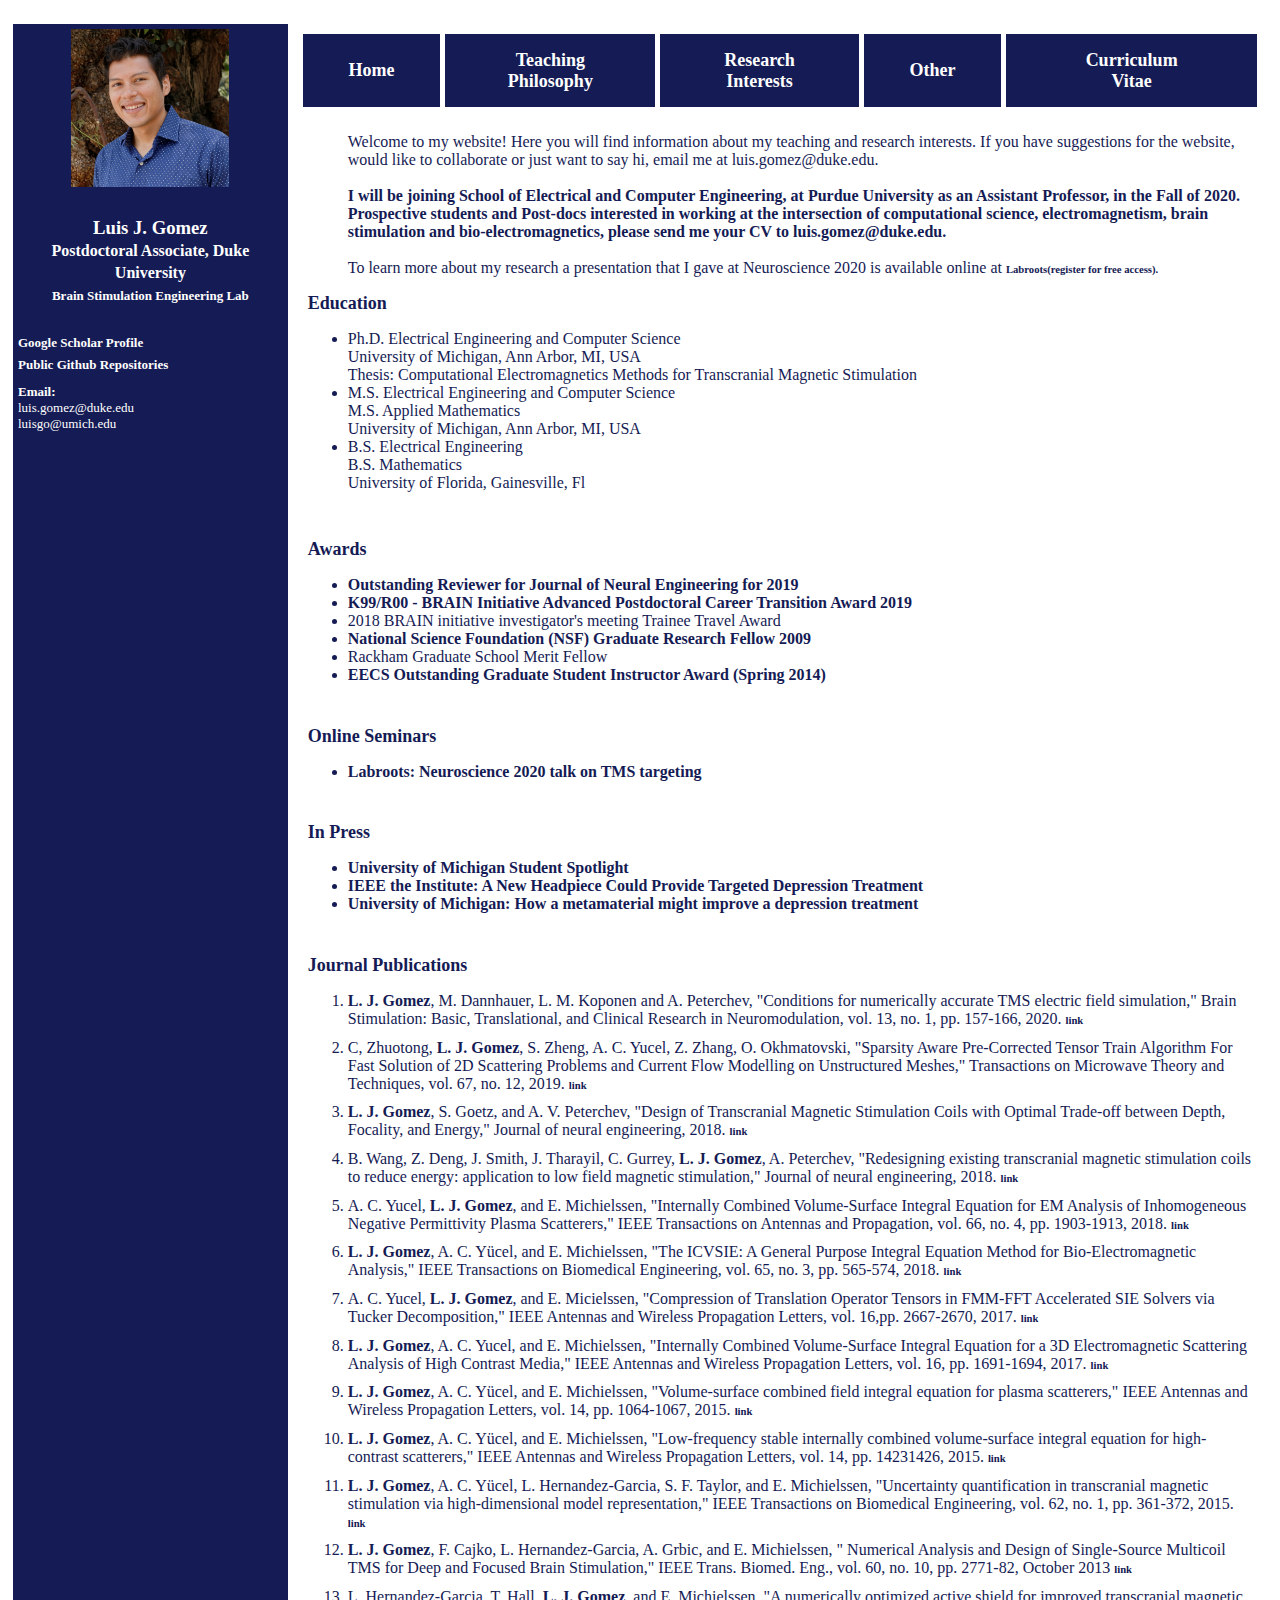
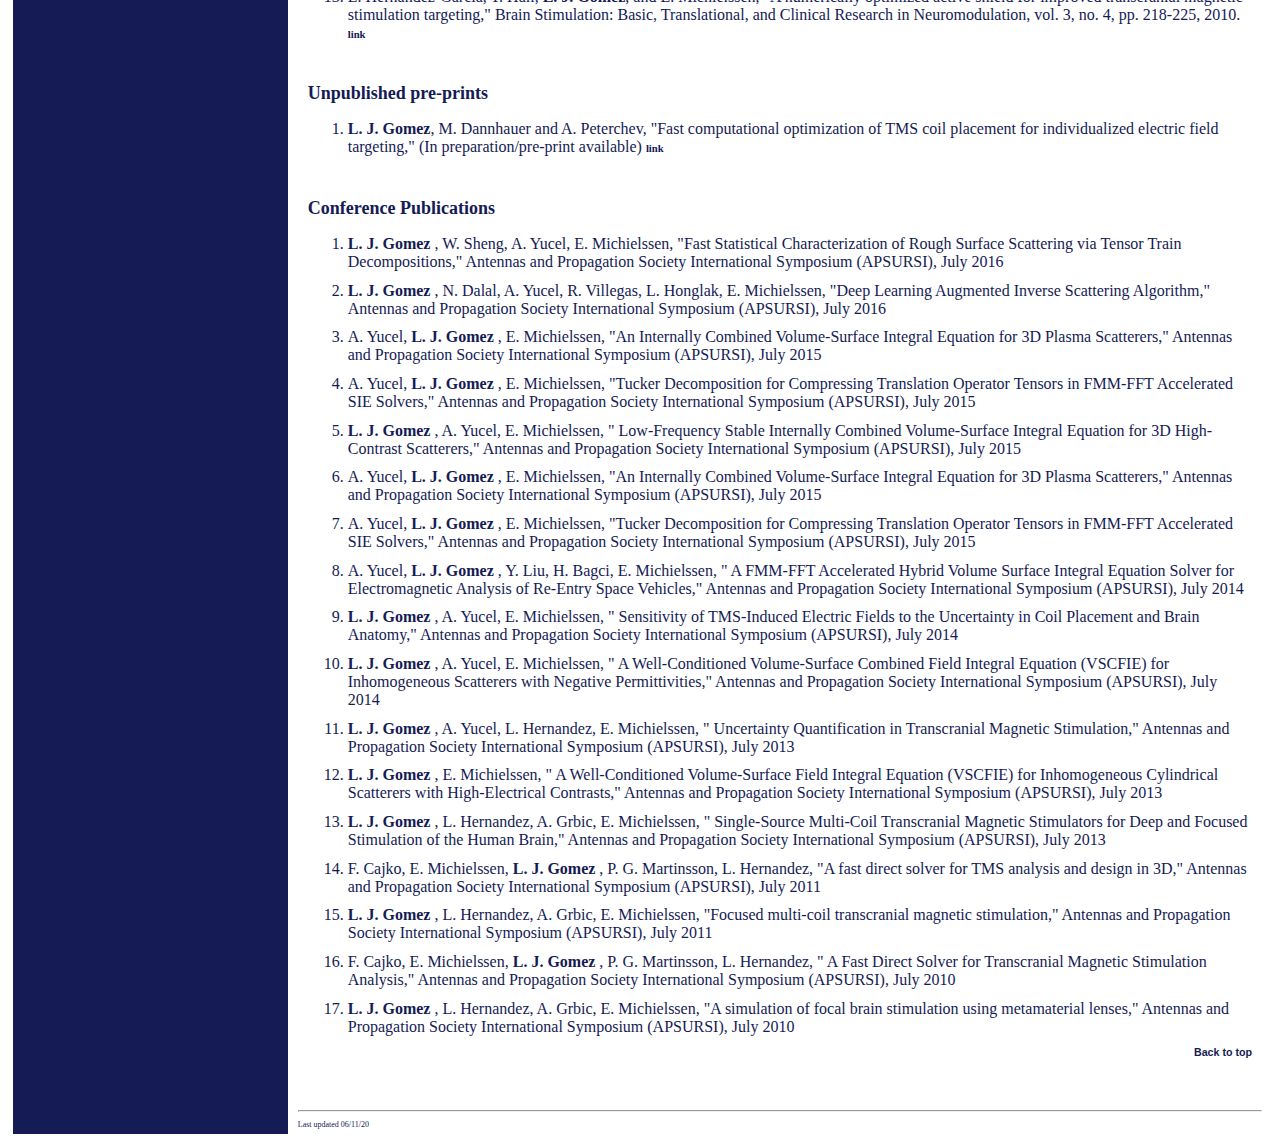
==== index.html @ 0188e5c7 "Update index.html" ====
<!DOCTYPE HTML PUBLIC "-//W3C//DTD HTML 4.0//EN">
<!-- Created by Luis Gomez based on template by Rosita Alvarez-Croft 8/09/04 -->

<html>
<head>
<title>
Luis Gomez's Home Page
</title>
<link href="factemplate.css" rel="stylesheet" type="text/css">

<style>
<!--
span.sdChar
	{font-family:"Bookman Old Style",serif;
	letter-spacing:-.25pt}
-->
</style>

</head>

<body bgcolor="#FFFFFF">
<a name="top">&nbsp;</a>

<table width="100%" cellpadding="5" cellspacing="5" border="0">
<tr>

<td width="22%" bgcolor="#151B54" align="center" valign="top">
<img src="gomez.png" alt="name of picture"
width="158" height="158">

<font size="4">
<h4 p align="center">
Luis J. Gomez
<br>
<font size="3">
Postdoctoral Associate, Duke University
<br>
<a href="https://brainstimulation.engineering/"><font size="2" color=#FFFFFF>Brain Stimulation Engineering Lab</font><font size="2" color=#FFFFFF> </font></a><font size="2">
<h4 p align="left">

<font size="1" p align="left">
<a href="https://scholar.google.com/citations?user=dyS5YQYAAAAJ&hl=en"> <font size="2" color=#FFFFFF>Google Scholar Profile</font> </a>
<br>
<a href="https://github.com/luisgo/"> <font size="2" color=#FFFFFF>Public Github Repositories</font> </a>

</font>
</p>

<font size="2">

<!---->
</font>
<p align="left">
<strong><font size="2" color=#FFFFFF>Email:</font></strong><font size="2"  color=#FFFFFF>
<br>
luis.gomez@duke.edu
<br>
luisgo@umich.edu

</font>
</p>
<p align="left">



<!-- *********  Beginning of second column.  ************* -->
<!--******* Nested table begins here.  *********************-->

<td width="78%" bgcolor="#FFFFFF" valign="top">
<table width="100%" bgcolor="#FFFFFF" cellpadding="0" cellspacing="0" border="0">


 <td>
<table cellSpacing="5" cellPadding="5" width="100%" border="0" height="71">
<tr>
<td align="center" bgcolor="#151B54">
<p align="center"><b>
<a href="index.html">
<font size="4" color="#FFFFFF" face="Times New Roman">Home</a></font></b></td>
<td align="center" bgcolor="#151B54" width="200">
<p align="center">

<a href="teach_p.html">
<font size="4" color="#FFFFFF" face="Times New Roman"><b>
Teaching <br>
Philosophy</b></font></td> </a>

<td align="center" bgcolor="#151B54">
<p align="center">
<a href="research_i.html">
<font size="4" color="#FFFFFF" face="Times New Roman"><b>
Research <br>
Interests</b></font></td></a>
<td align="center" bgcolor="#151B54">
<p align="center">
<a href="other.html">
<font size="4" color="#FFFFFF" face="Times New Roman"><b>Other</b></font></td></a>
<td align="center" bgcolor="#151B54">
<p><b>
<a href="GomezCV.pdf">
<font color="#FFFFFF" size="4" face="Times New Roman">Curriculum<br>
Vitae</font></b></td>


</tr>
</a>
</table>


    <table cellSpacing="5" cellPadding="5" width="100%" border="0">
		<tr>
			<td bgColor="#ffffff" vAlign="top" width="78%">

<ul><font face="Times New Roman" size="3">Welcome to my website! Here you will find information about my teaching and research interests. If you have suggestions for the website, would like to collaborate or just want to say hi, email me at luis.gomez@duke.edu.

	<br> <br> <b> I will be joining School of Electrical and Computer Engineering, at Purdue University as an Assistant Professor, in the Fall of 2020. Prospective students and Post-docs interested in working at the intersection of 
	computational science, electromagnetism, brain stimulation and bio-electromagnetics, please send me your CV to luis.gomez@duke.edu.</b> 
	<br><br>
	To learn more about my research a presentation that I gave at Neuroscience 2020 is available online at 
		        <a href="https://www.labroots.com/virtual-event/neuroscience-2020/speakers" font face="Times New Roman" size="3">   Labroots(register for free access). </a><br>

</ul>
								<h3><font face="Times New Roman" size="4">Education</font></h3>
					<ul>
					<font face="Times New Roman" size="3">
						<li>Ph.D. Electrical Engineering and Computer Science
						<br>University of Michigan, Ann Arbor, MI, USA<br>Thesis: Computational Electromagnetics Methods for
						Transcranial Magnetic Stimulation&nbsp; </li>
						<li>M.S. Electrical Engineering and Computer Science<br>
						M.S. Applied Mathematics<br>
						University of Michigan, Ann Arbor, MI, USA
						</li>
						<li>B.S. Electrical Engineering <br>
						B.S. Mathematics<br>
						University of Florida, Gainesville, Fl&nbsp; </li>
					</ul>
					</td>
				</tr>



	<tr>
		
			<td bgColor="#ffffff" vAlign="top" width="78%">
<h3><font face="Times New Roman" size="4">Awards</font></h3>    <ul>
    <font face="Times New Roman" size="3">
	    	<li><a href="https://publishingsupport.iopscience.iop.org/questions/journal-of-neural-engineering-2019-reviewer-awards/">    <font face="Times New Roman" size="3">Outstanding Reviewer for Journal of Neural Engineering for 2019</a><br>

		<li><a href="https://www.ninds.nih.gov/Funding/Training-Career-Development/Award/K99R00-BRAIN-Initiative-Advanced-Postdoctoral-Career">    <font face="Times New Roman" size="3">K99/R00 - BRAIN Initiative Advanced Postdoctoral Career Transition Award 2019</a><br>
			<li> 2018 BRAIN initiative investigator's meeting Trainee Travel Award </li>
			<li><a href="http://www.eecs.umich.edu/eecs/about/articles/2009/Gomez_NSF.html">    <font face="Times New Roman" size="3">National Science Foundation (NSF) Graduate Research Fellow 2009</a><br>
		<li>Rackham Graduate School Merit Fellow</li>
		<li><a href="http://www.eecs.umich.edu/eecs/about/articles/2014/GSI-awards-2014.html">    <font face="Times New Roman" size="3">EECS Outstanding Graduate Student Instructor Award (Spring 2014) </a><br>
		</li>
    </ul>
</td>
</tr>
			
	<tr>
			<td bgColor="#ffffff" vAlign="top" width="78%">
<h3><font face="Times New Roman" size="4">Online Seminars</font></h3>    <ul>
    <font face="Times New Roman" size="3">
	        <li> <a href="https://www.labroots.com/virtual-event/neuroscience-2020/speakers">    <font face="Times New Roman" size="3">Labroots: Neuroscience 2020 talk on TMS targeting </a><br>
    </ul>
</td>
</tr>
			<td bgColor="#ffffff" vAlign="top" width="78%">
<h3><font face="Times New Roman" size="4">In Press</font></h3>    <ul>
    <font face="Times New Roman" size="3">
    <li> <a href="http://www.eecs.umich.edu/eecs/about/articles/2014/Luis-Gomez-student-spotlight-electromagnetics.html">    <font face="Times New Roman" size="3">University of Michigan Student Spotlight</a><br>
		<li> <a href="http://theinstitute.ieee.org/technology-focus/technology-topic/a-new-headpiece-could-provide-targeted-depression-treatment">    <font face="Times New Roman" size="3">IEEE the Institute: A New Headpiece Could Provide Targeted Depression Treatment</a><br>
		<li> <a href="http://www.eecs.umich.edu/eecs/about/articles/2013/better-brain-probing-with-a-metamaterial.html">    <font face="Times New Roman" size="3">University of Michigan: How a metamaterial might improve a depression treatment</a><br>
    </ul>
</td>
</tr>



		<tr>
			<td bgColor="#ffffff" vAlign="top" width="78%">

<h3><font face="Times New Roman" size="4">Journal Publications</font></h3>
<ol start="1"><font face="Times New Roman" size="3">

	<li><p class="Responsibilities"><span style="font-family: Times New Roman"><font size="3">
	<b>L. J. Gomez</b>, M. Dannhauer, L. M. Koponen  and A. Peterchev, "Conditions for numerically accurate TMS electric field simulation," Brain Stimulation: Basic, Translational, and Clinical
	Research in Neuromodulation, vol. 13, no. 1, pp. 157-166, 2020.
	  <a href="https://doi.org/10.1016/j.brs.2019.09.015"> link </a></li>
</span>
	
	
<li><p class="Responsibilities"><span style="font-family: Times New Roman"><font size="3">
C, Zhuotong, <b>L. J. Gomez</b>, S. Zheng, A. C. Yucel, Z. Zhang, O. Okhmatovski, "Sparsity Aware Pre-Corrected Tensor Train Algorithm For Fast Solution of 2D Scattering Problems and Current Flow Modelling on Unstructured Meshes," Transactions on Microwave Theory and Techniques, vol. 67, no. 12, 2019.
	<a href="10.1109/TMTT.2019.2948873"> link </a></li>
	
	<li><p class="Responsibilities"><span style="font-family: Times New Roman"><font size="3">
<b>L. J. Gomez</b>, S. Goetz, and A. V. Peterchev, "Design of Transcranial Magnetic Stimulation Coils with Optimal Trade-off between Depth, Focality, and Energy," Journal of neural engineering, 2018.
<a href="https://doi.org/10.1088/1741-2552/aac967"> link </a></li>
</font></span>

<li><p class="Responsibilities"><span style="font-family: Times New Roman"><font size="3">
B. Wang, Z. Deng, J. Smith, J. Tharayil, C. Gurrey, <b>L. J. Gomez</b>, A. Peterchev, "Redesigning existing transcranial magnetic stimulation coils to reduce energy: application to low field magnetic stimulation," Journal of neural engineering, 2018.
<a href="https://doi.org/10.1088/1741-2552/aaa505"> link </a></li>
</font></span>

<li><p class="Responsibilities"><span style="font-family: Times New Roman"><font size="3">
A. C. Yucel, <b>L. J. Gomez</b>, and E. Michielssen, "Internally Combined Volume-Surface Integral Equation for EM Analysis of Inhomogeneous Negative Permittivity Plasma Scatterers," IEEE Transactions on Antennas and Propagation, vol. 66, no. 4, pp. 1903-1913, 2018.
	<a href="https://ieeexplore.ieee.org/document/8276224"> link </a></li>
 </font></span>

 	<li><p class="Responsibilities"><span style="font-family: Times New Roman"><font size="3">
	<b>L. J. Gomez</b>, A. C. Yücel, and E. Michielssen, "The ICVSIE: A General Purpose Integral Equation Method for Bio-Electromagnetic Analysis," IEEE Transactions on Biomedical Engineering, vol. 65, no. 3, pp. 565-574, 2018.
	<a href="http://ieeexplore.ieee.org/document/7929352/"> link </a></li>
 </font></span>


	<li><p class="Responsibilities"><span style="font-family: Times New Roman"><font size="3">
	A. C. Yucel, <b>L. J. Gomez</b>, and E. Micielssen, "Compression of Translation Operator Tensors in FMM-FFT Accelerated SIE Solvers via Tucker Decomposition," IEEE Antennas and Wireless Propagation Letters, vol. 16,pp. 2667-2670, 2017.
<a href="https://ieeexplore.ieee.org/document/8010769"> link </a></li>
</font></span>

	<li><p class="Responsibilities"><span style="font-family: Times New Roman"><font size="3">
	<b>L. J. Gomez</b>, A. C. Yucel, and E. Michielssen, "Internally Combined Volume-Surface Integral Equation for a 3D Electromagnetic Scattering Analysis of High Contrast Media," IEEE Antennas and Wireless Propagation Letters, vol. 16, pp. 1691-1694, 2017.
	<a href="http://ieeexplore.ieee.org/document/7847377/"> link </a></li>
	</font></span>



	<li><p class="Responsibilities"><span style="font-family: Times New Roman"><font size="3">
	<b>L. J. Gomez</b>, A. C. Yücel, and E. Michielssen, "Volume-surface combined field integral equation for plasma scatterers," IEEE Antennas and Wireless Propagation Letters, vol. 14, pp. 1064-1067, 2015.
	<a href="http://ieeexplore.ieee.org/document/7005470"> link </a></li>
	 </font></span>

<li><p class="Responsibilities"><span style="font-family: Times New Roman"><font size="3">
	<b>L. J. Gomez</b>, A. C. Yücel, and E. Michielssen, "Low-frequency stable internally combined volume-surface integral equation for high-contrast scatterers," IEEE Antennas and Wireless Propagation Letters, vol. 14, pp. 14231426, 2015.
	<a href="http://ieeexplore.ieee.org/xpls/abs_all.jsp?arnumber=7055244"> link </a></li>
 </font></span>

<li><p class="Responsibilities"><span style="font-family: Times New Roman"><font size="3">
	<b>L. J. Gomez</b>, A. C. Yücel, L. Hernandez-Garcia, S. F. Taylor, and E. Michielssen, "Uncertainty quantification in transcranial magnetic stimulation via high-dimensional model representation," IEEE Transactions on Biomedical Engineering, vol. 62, no. 1, pp. 361-372, 2015.
        <a href="http://ieeexplore.ieee.org/xpls/abs_all.jsp?arnumber=6891211"> link </a></li>
</font></span>

<li><p class="Responsibilities"><span style="font-family: Times New Roman"><font size="3">
	<b>L. J. Gomez</b>, F. Cajko, L. Hernandez-Garcia, A.  Grbic, and E. Michielssen, " Numerical Analysis and Design of Single-Source Multicoil TMS for Deep and Focused Brain Stimulation," IEEE Trans. Biomed. Eng., vol. 60, no. 10,  pp. 2771-82, October 2013 
	<a href="http://ieeexplore.ieee.org/xpls/abs_all.jsp?arnumber=6518135&tag=1"> link </a></li>
</font></span>

<li><p class="Responsibilities"><span style="font-family: Times New Roman"><font size="3">
	L. Hernandez-Garcia, T. Hall, <b>L. J. Gomez</b>, and E. Michielssen, "A numerically optimized active shield for
	improved transcranial magnetic stimulation targeting," Brain Stimulation: Basic, Translational, and Clinical
	Research in Neuromodulation, vol. 3, no. 4, pp. 218-225, 2010.
	  <a href="http://www.sciencedirect.com/science/article/pii/S1935861X10000574"> link </a></li>
</font></span>

</ol>
</td>
</tr>

<tr>
			<td bgColor="#ffffff" vAlign="top" width="78%">

<h3><font face="Times New Roman" size="4">Unpublished pre-prints </font></h3>
				

<ol start="1"><font face="Times New Roman" size="3">


<li><p class="Responsibilities"><span style="font-family: Times New Roman"><font size="3">
	<b>L. J. Gomez</b>, M. Dannhauer  and A. Peterchev, "Fast computational optimization of TMS coil placement for individualized electric field targeting," (In preparation/pre-print available)
	<a href="https://doi.org/10.1101/2020.05.27.120022"> link </a></li>
				</span>





</ol>
</td>
</tr>


		<tr>
			<td bgColor="#ffffff" vAlign="top" width="78%">
<h3><font face="Times New Roman" size="4">Conference Publications</font></h3>
<ol><font face="Times New Roman" size="3">



<li><p class="Responsibilities"><span style="font-family: Times New Roman">
<font size="3">
	<span style="font-family: Times New Roman">

<b> L. J. Gomez </b>, W. Sheng, A. Yucel, E. Michielssen, "Fast Statistical Characterization of Rough Surface Scattering via Tensor Train Decompositions," Antennas and Propagation Society International Symposium (APSURSI), July 2016
</font></span></li>

	<li><p class="Responsibilities"><span style="font-family: Times New Roman">
<font size="3">
	<span style="font-family: Times New Roman">
<b> L. J. Gomez </b>, N. Dalal, A. Yucel, R. Villegas, L. Honglak, E. Michielssen, "Deep Learning Augmented Inverse Scattering Algorithm," Antennas and Propagation Society International Symposium (APSURSI), July 2016

</font></span></li>

	<li><p class="Responsibilities"><span style="font-family: Times New Roman">
<font size="3">
	<span style="font-family: Times New Roman">



A. Yucel, <b> L. J. Gomez </b>, E. Michielssen, "An Internally Combined Volume-Surface Integral Equation for 3D
Plasma Scatterers," Antennas and Propagation Society International Symposium (APSURSI), July 2015


	</font></span></li>

	<li><p class="Responsibilities"><span style="font-family: Times New Roman">
<font size="3">
	<span style="font-family: Times New Roman">
A. Yucel, <b> L. J. Gomez </b>, E. Michielssen, "Tucker Decomposition for Compressing Translation Operator Tensors in FMM-FFT Accelerated SIE Solvers," Antennas and Propagation Society International Symposium (APSURSI), July 2015

	</font></span></li>

	<li><p class="Responsibilities"><span style="font-family: Times New Roman">
<font size="3">
	<span style="font-family: Times New Roman">
<b> L. J. Gomez </b>, A. Yucel, E. Michielssen, " Low-Frequency Stable Internally Combined Volume-Surface Integral Equation for 3D High-Contrast Scatterers," Antennas and Propagation Society International Symposium (APSURSI), July 2015

	</font></span></li>

	<li><p class="Responsibilities"><span style="font-family: Times New Roman">
<font size="3">
	<span style="font-family: Times New Roman">
A. Yucel, <b> L. J. Gomez </b>, E. Michielssen, "An Internally Combined Volume-Surface Integral Equation for 3D Plasma Scatterers," Antennas and Propagation Society International Symposium (APSURSI), July 2015

	</font></span></li>

	<li><p class="Responsibilities"><span style="font-family: Times New Roman">
<font size="3">
	<span style="font-family: Times New Roman">
A. Yucel, <b> L. J. Gomez </b>, E. Michielssen, "Tucker Decomposition for Compressing Translation Operator Tensors in FMM-FFT Accelerated SIE Solvers," Antennas and Propagation Society International Symposium (APSURSI), July 2015

	</font></span></li>

	<li><p class="Responsibilities"><span style="font-family: Times New Roman">
<font size="3">
	<span style="font-family: Times New Roman">
A. Yucel, <b> L. J. Gomez </b>, Y. Liu, H. Bagci, E. Michielssen, " A FMM-FFT Accelerated Hybrid Volume Surface Integral Equation Solver for Electromagnetic Analysis of Re-Entry Space Vehicles," Antennas and Propagation Society International Symposium (APSURSI), July 2014

	</font></span></li>

	<li><p class="Responsibilities"><span style="font-family: Times New Roman">
<font size="3">
	<span style="font-family: Times New Roman">
<b> L. J. Gomez </b>, A. Yucel, E. Michielssen, " Sensitivity of TMS-Induced Electric Fields to the Uncertainty in Coil Placement and Brain Anatomy," Antennas and Propagation Society International Symposium (APSURSI), July 2014

	</font></span></li>

	<li><p class="Responsibilities"><span style="font-family: Times New Roman">
<font size="3">
	<span style="font-family: Times New Roman">
<b> L. J. Gomez </b>, A. Yucel, E. Michielssen, " A Well-Conditioned Volume-Surface Combined Field Integral Equation (VSCFIE) for Inhomogeneous Scatterers with Negative Permittivities," Antennas and Propagation Society International Symposium (APSURSI), July 2014

	</font></span></li>

	<li><p class="Responsibilities"><span style="font-family: Times New Roman">
<font size="3">
	<span style="font-family: Times New Roman">
<b> L. J. Gomez </b>, A. Yucel, L. Hernandez, E. Michielssen, " Uncertainty Quantification in Transcranial Magnetic Stimulation," Antennas and Propagation Society International Symposium (APSURSI), July 2013


	</font></span></li>

	<li><p class="Responsibilities"><span style="font-family: Times New Roman">
<font size="3">
	<span style="font-family: Times New Roman">
<b> L. J. Gomez </b>, E. Michielssen, " A Well-Conditioned Volume-Surface Field Integral Equation (VSCFIE) for Inhomogeneous Cylindrical Scatterers with High-Electrical Contrasts," Antennas and Propagation Society International Symposium (APSURSI), July 2013

	</font></span></li>

	<li><p class="Responsibilities"><span style="font-family: Times New Roman">
<font size="3">
	<span style="font-family: Times New Roman">
<b> L. J. Gomez </b>, L. Hernandez, A. Grbic, E. Michielssen, " Single-Source Multi-Coil Transcranial Magnetic Stimulators for Deep and Focused Stimulation of the Human Brain," Antennas and Propagation Society International Symposium (APSURSI), July 2013

	</font></span></li>

	<li><p class="Responsibilities"><span style="font-family: Times New Roman">
<font size="3">
	<span style="font-family: Times New Roman">
F. Cajko, E. Michielssen, <b> L. J. Gomez </b>, P. G. Martinsson, L. Hernandez, "A fast direct solver for TMS analysis and design in 3D," Antennas and Propagation Society International Symposium (APSURSI), July 2011

	</font></span></li>

	<li><p class="Responsibilities"><span style="font-family: Times New Roman">
<font size="3">
	<span style="font-family: Times New Roman">
<b> L. J. Gomez </b>, L. Hernandez, A. Grbic, E. Michielssen, "Focused multi-coil transcranial magnetic stimulation," Antennas and Propagation Society International Symposium (APSURSI), July 2011

	</font></span></li>

	<li><p class="Responsibilities"><span style="font-family: Times New Roman">
<font size="3">
	<span style="font-family: Times New Roman">
F. Cajko, E. Michielssen, <b> L. J. Gomez </b>, P. G. Martinsson, L. Hernandez, " A Fast Direct Solver for Transcranial Magnetic Stimulation Analysis," Antennas and Propagation Society International Symposium (APSURSI), July 2010

	</font></span></li>

	<li><p class="Responsibilities"><span style="font-family: Times New Roman">
<font size="3">
	<span style="font-family: Times New Roman">
<b> L. J. Gomez </b>, L. Hernandez, A. Grbic, E. Michielssen, "A simulation of focal brain stimulation using metamaterial lenses," Antennas and Propagation Society International Symposium (APSURSI), July 2010


</ol>
<p align="right"><font face="Arial"><a href="#top">Back to top</a> </font></p>
</td>
</tr>
<tr>
<td>
&nbsp;</td>
</tr>
</table>
<!-- *********** End of nested table. ************ -->
</td>
</tr>
</table>
<!-- ******* End of outer table containing whole page. ******-->
<hr>
<!--*********** Change the date to last updated here.  *********-->

<font class="updated">
Last updated 06/11/20
</font>
<!-- Start of StatCounter Code for Default Guide -->
<script type="text/javascript">
var sc_project=10250035;
var sc_invisible=0;
var sc_security="e4d2922d";
var scJsHost = (("https:" == document.location.protocol) ?
"https://secure." : "http://www.");
document.write("<sc"+"ript type='text/javascript' src='" +
scJsHost+
"statcounter.com/counter/counter.js'></"+"script>");
</script>
<noscript><div class="statcounter"><a title="web analytics"
href="http://statcounter.com/" target="_blank"><img
class="statcounter"
src="http://c.statcounter.com/10250035/0/e4d2922d/0/"
alt="web analytics"></a></div></noscript>
<!-- End of StatCounter Code for Default Guide -->
</body>
</html>
---- factemplate.css ----
#absolute { position: absolute; left: 0px; top: 0px; z-index: 1; }

body {
 font-family: Times New Roman;
      font-size: 8pt;
      font-style: normal;
      font-weight: normal;
      line-height: normal;
      color: #151B54 }

h1 {
      font-family: Times New Roman;
      font-size: 16pt;
      font-style: normal;
      font-weight: bold;
      line-height: normal;
      color: #151B54 }


h1.name {
      font-family: Times New Roman;
      font-size: 16pt;
      font-style: normal;
      font-weight: bold;
      line-height: normal;
      color: #FFFFFF }

h2 {
      font-family: Times New Roman;
      font-size: 14pt;
      font-style: normal;
      font-weight: bold;
      line-height: normal;
      color: #151B54 }

h3  {
      font-family: Times New Roman;
      font-size: 12pt;
      font-style: normal;
      font-weight: bold;
      line-height: normal;
      color: #151B54 }

h4 {
      font-family: Times New Roman;
      font-size: 14pt;
      font-style: normal;
      font-weight: bold;
      line-height: normal;
      color: #FFFFFF }

h5 {
      font-family: Times New Roman;
      font-size: 10pt;
      font-style: normal;
      font-weight: bold;
      line-height: normal;
      color: #151B54 }

h5.prof_title {
      font-family: Times New Roman;
      font-size: 10pt;
      font-style: normal;
      font-weight: bold;
      line-height: 0.5;
      color: #151B54 }


h6 {
      font-family: Times New Roman;
      font-size: 8pt;
      font-style: normal;
      font-weight: bold;
      line-height: normal;
      color: #151B54 }

p {
      font-family: Times New Roman;
      font-size: 8pt;
      font-style: normal;
      font-weight: normal;
      line-height: normal;
      color: #151B54 }

font.prof_title {
      font-family: Times New Roman;
      font-size: 14pt;
      font-weight: bold;
      color: #151B54 }

font.prof_title2 {
      font-family: Times New Roman;
      font-size: 12pt;
      font-weight: bold;
      color: #151B54 }

font.prof_title3 {
      font-family: Times New Roman;
      font-size: 10pt;
      font-weight: bold;
      color: #151B54 }

font.updated {
      font-family: Times New Roman;
      font-size: 6pt;
      font-weight: normal;
      color: #151B54 }

font.updated2 {
      font-family: Times New Roman;
      font-size: 6pt;
      font-weight: normal;
      color: #151B54 }

font.list {
      font-family: Times New Roman;
      font-size: 8pt;
      font-style: normal;
      font-weight: normal;
      line-height: normal;
      color: #151B54 }

li.spaced {
      line-height: 1.5em;
      list-style-type: decimal }

a:link {color:#151B54; text-decoration:none; font-weight: bold; font-size: 8pt }
a:visited {color:#151B54; text-decoration:none; font-weight: bold; font-size: 8pt }
a:hover {color:#000099; text-decoration:none; background: #CCCCCC}

as:link {color:#FFFFFF; text-decoration:none; font-weight: bold; font-size: 8pt }
as:visited {color:#FFFFFF; text-decoration:none; font-weight: bold; font-size: 8pt }
as:hover {color:#FFFFFF; text-decoration:none; background: #CCCCCC}
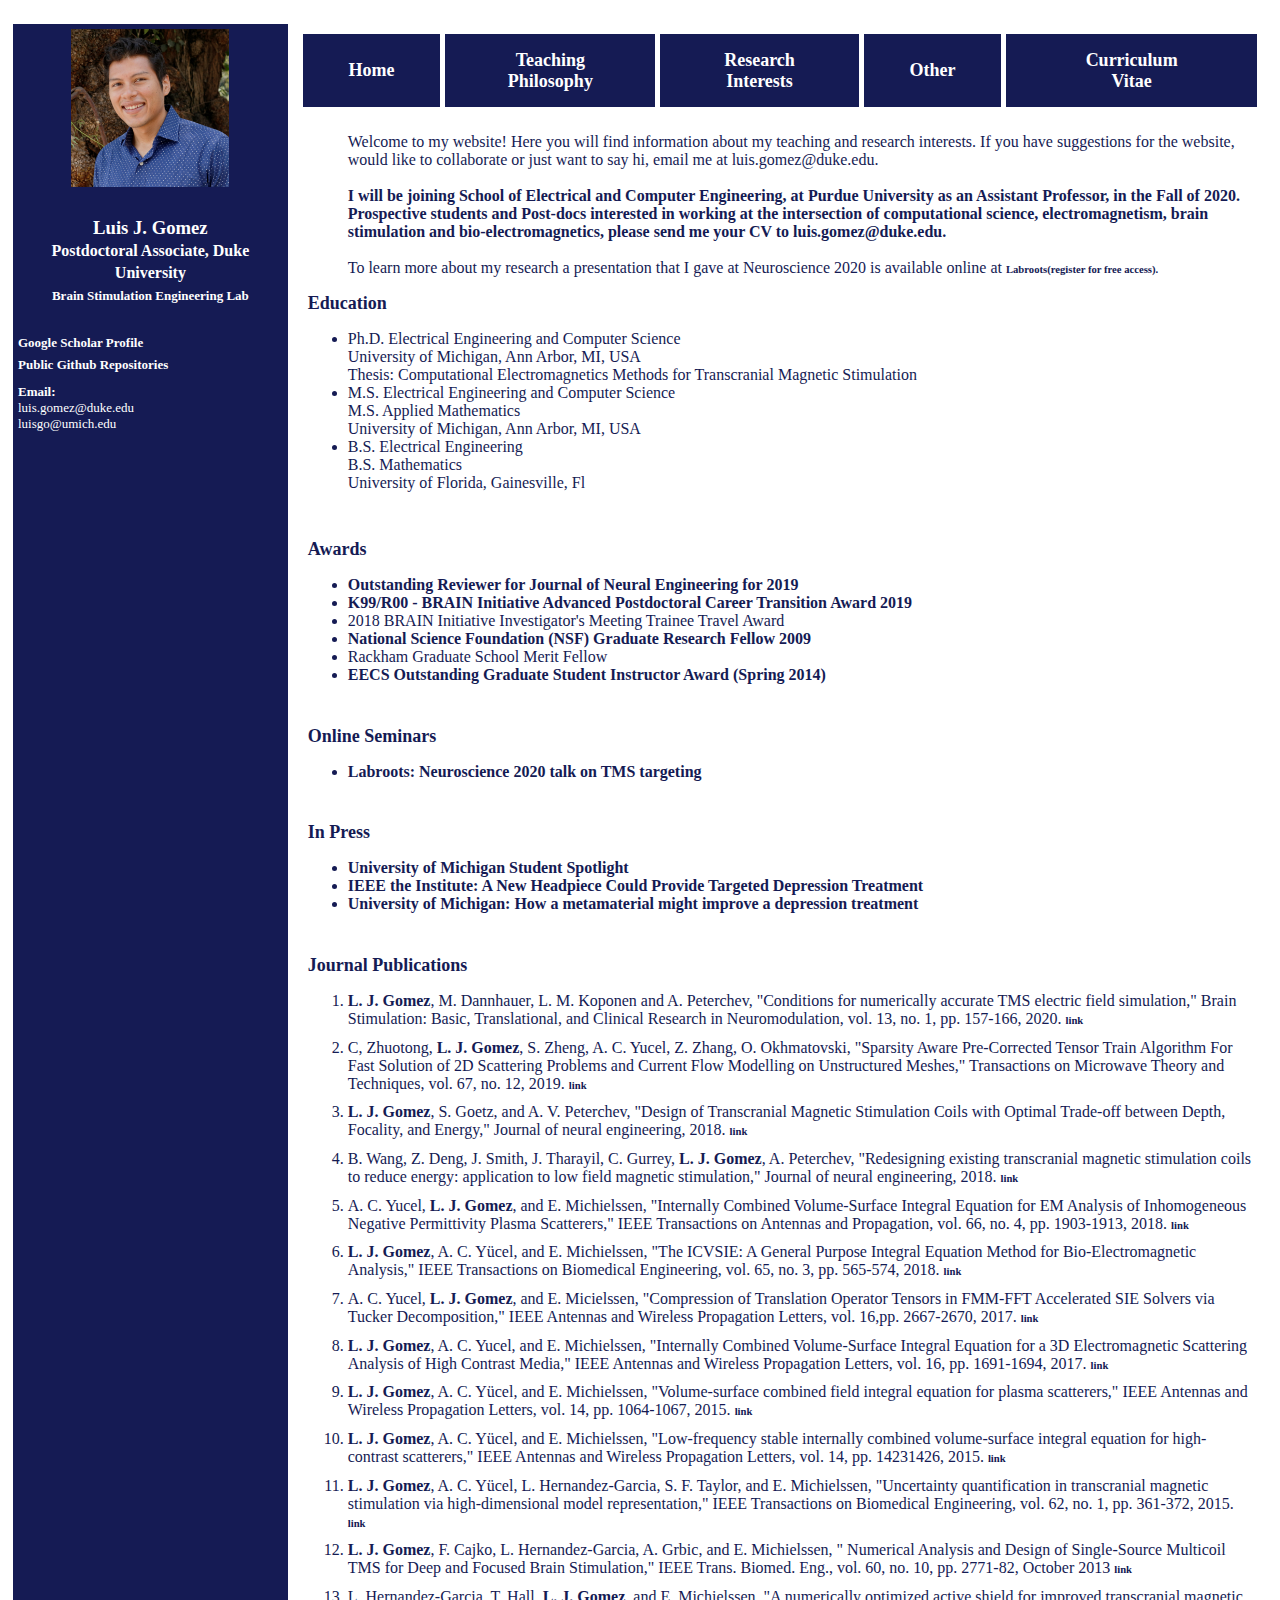
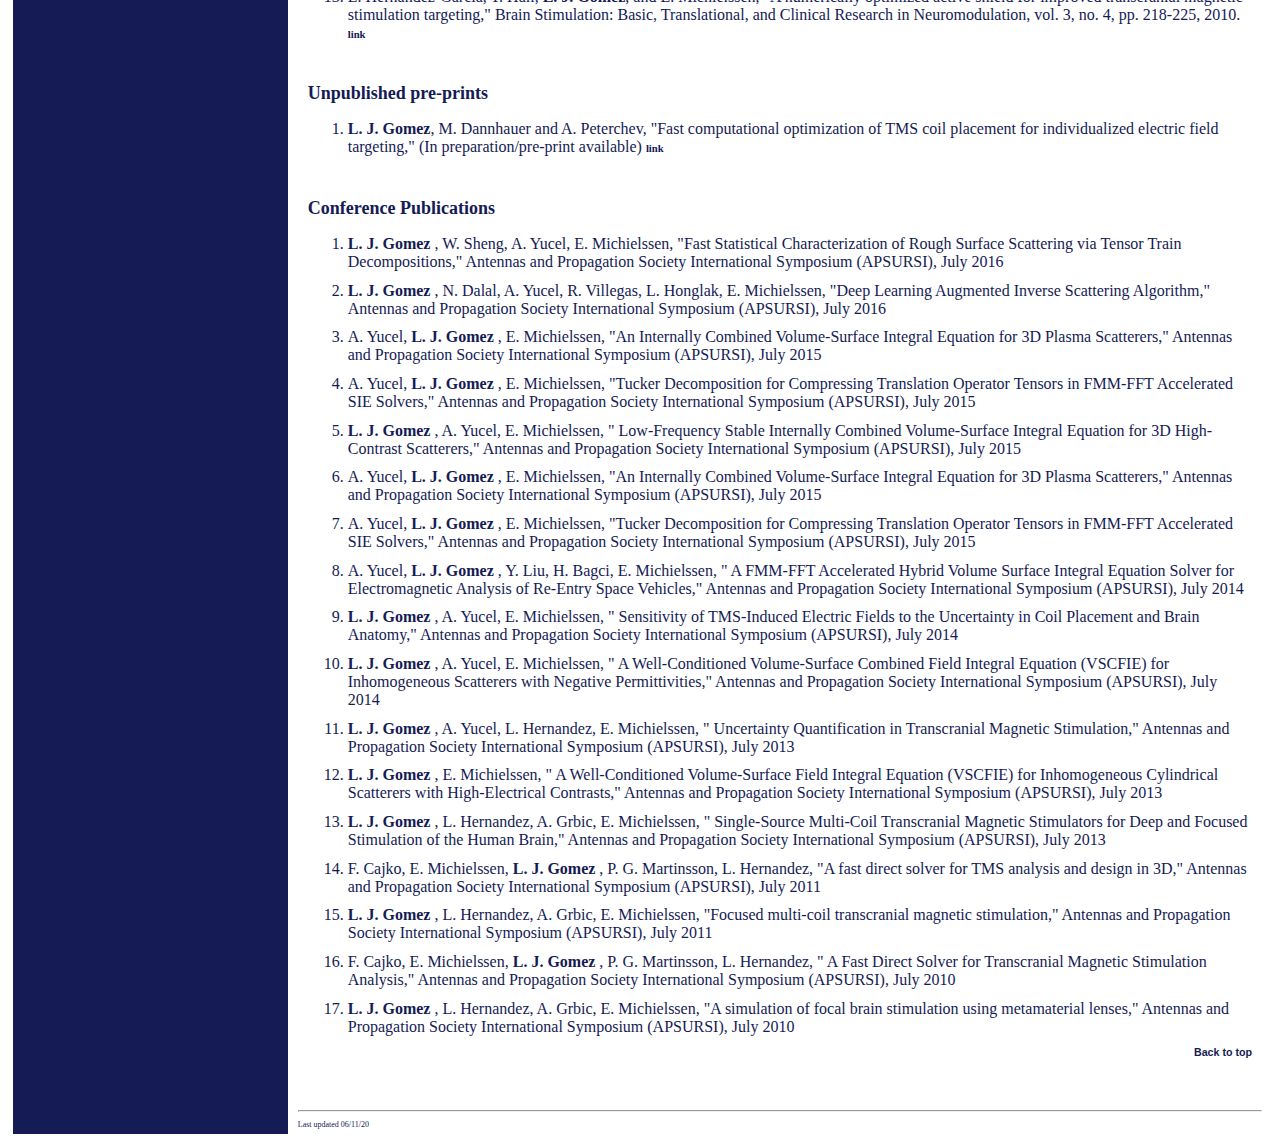
==== commit f35a4f89: "Update index.html" ====
--- a/index.html
+++ b/index.html
@@ -147,7 +147,7 @@
 	    	<li><a href="https://publishingsupport.iopscience.iop.org/questions/journal-of-neural-engineering-2019-reviewer-awards/">    <font face="Times New Roman" size="3">Outstanding Reviewer for Journal of Neural Engineering for 2019</a><br>
 
 		<li><a href="https://www.ninds.nih.gov/Funding/Training-Career-Development/Award/K99R00-BRAIN-Initiative-Advanced-Postdoctoral-Career">    <font face="Times New Roman" size="3">K99/R00 - BRAIN Initiative Advanced Postdoctoral Career Transition Award 2019</a><br>
-			<li> 2018 BRAIN initiative investigator's meeting Trainee Travel Award </li>
+			<li> 2018 BRAIN Initiative Investigator's Meeting Trainee Travel Award </li>
 			<li><a href="http://www.eecs.umich.edu/eecs/about/articles/2009/Gomez_NSF.html">    <font face="Times New Roman" size="3">National Science Foundation (NSF) Graduate Research Fellow 2009</a><br>
 		<li>Rackham Graduate School Merit Fellow</li>
 		<li><a href="http://www.eecs.umich.edu/eecs/about/articles/2014/GSI-awards-2014.html">    <font face="Times New Roman" size="3">EECS Outstanding Graduate Student Instructor Award (Spring 2014) </a><br>
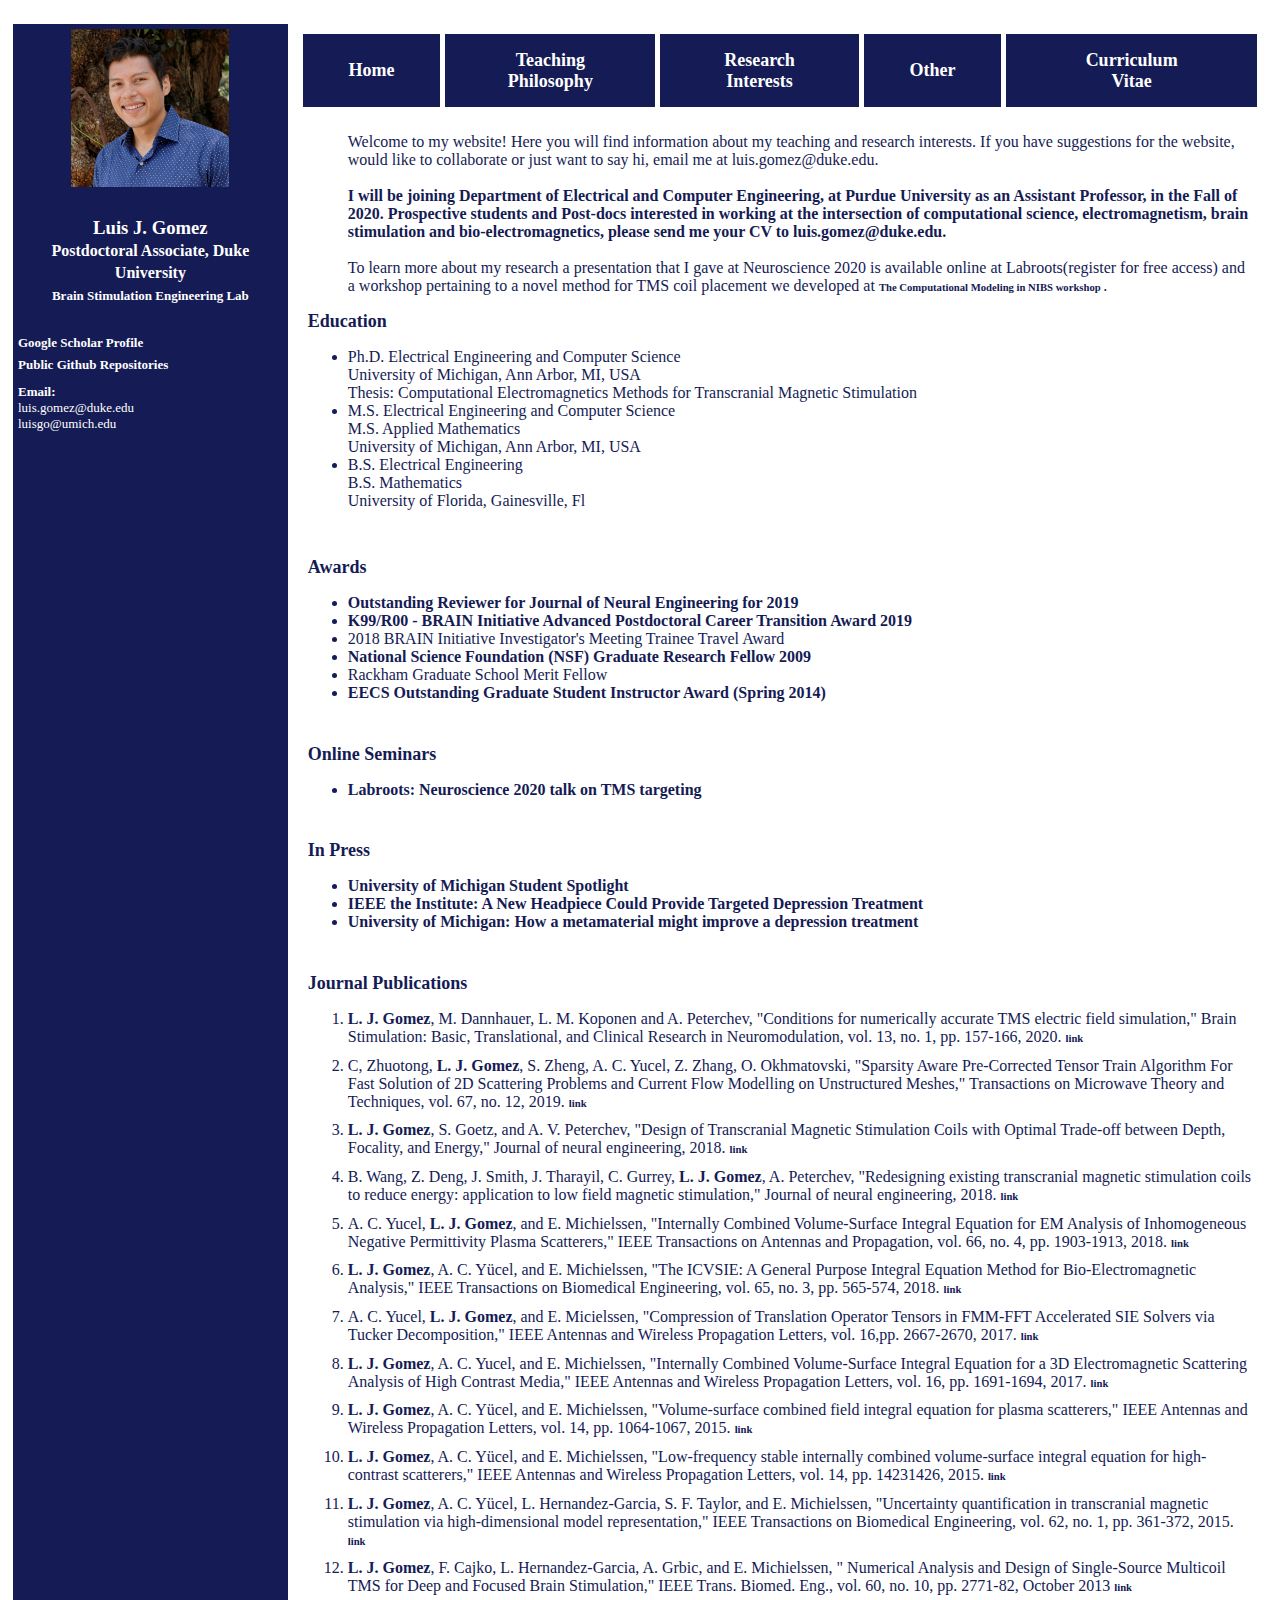
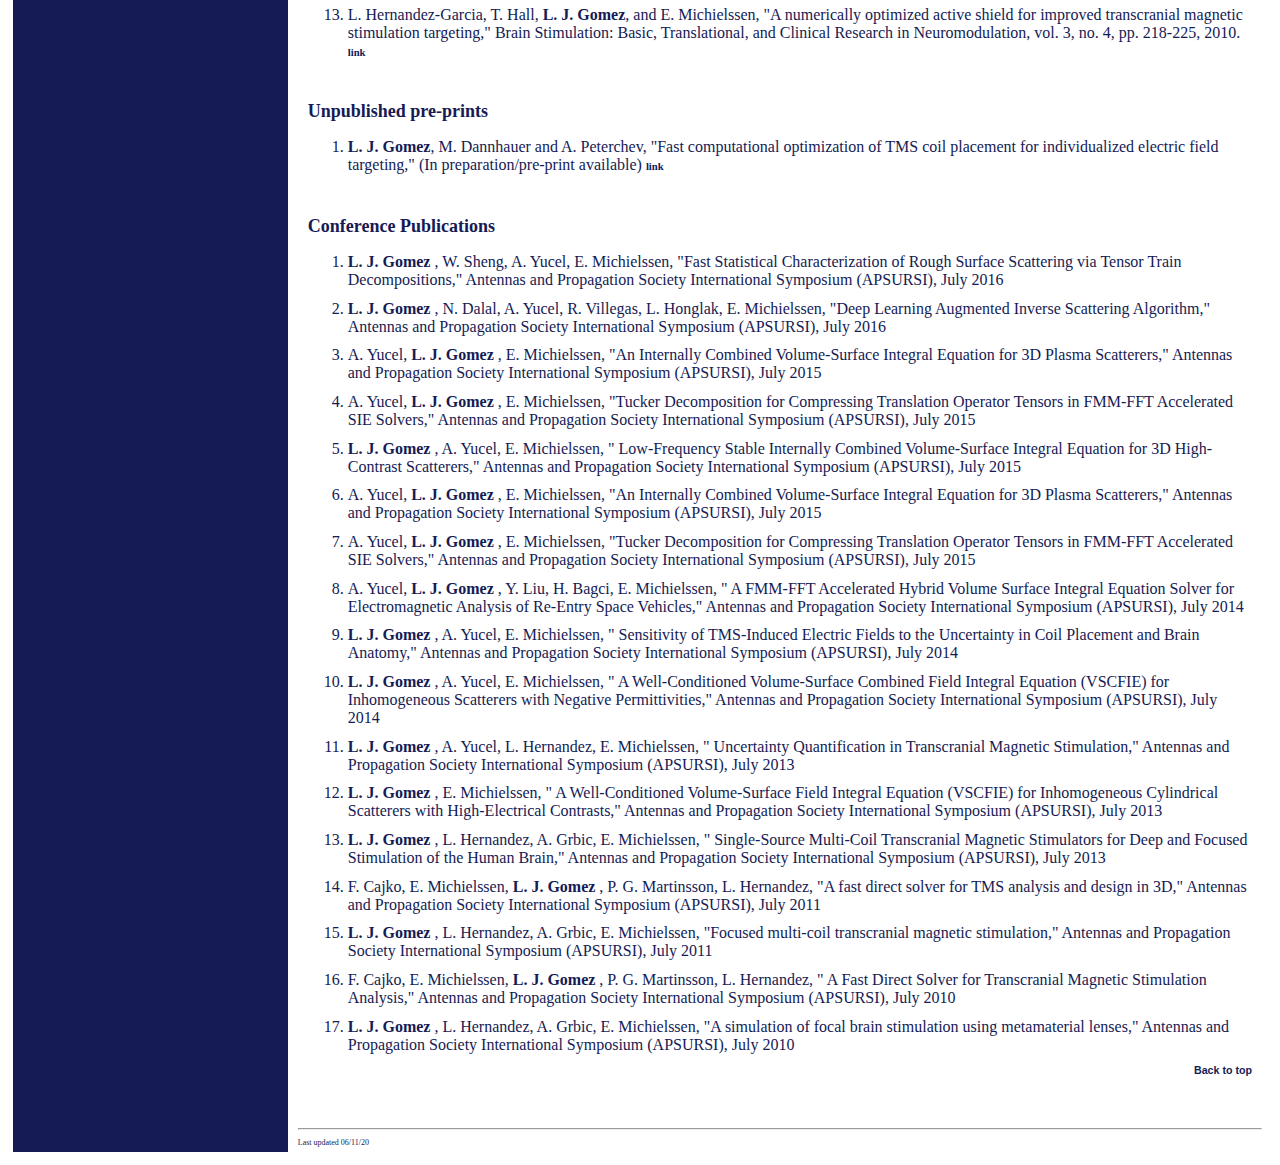
==== commit 38b32258: "Update index.html" ====
--- a/index.html
+++ b/index.html
@@ -113,11 +113,13 @@
 
 <ul><font face="Times New Roman" size="3">Welcome to my website! Here you will find information about my teaching and research interests. If you have suggestions for the website, would like to collaborate or just want to say hi, email me at luis.gomez@duke.edu.
 
-	<br> <br> <b> I will be joining School of Electrical and Computer Engineering, at Purdue University as an Assistant Professor, in the Fall of 2020. Prospective students and Post-docs interested in working at the intersection of 
+	<br> <br> <b> I will be joining Department of Electrical and Computer Engineering, at Purdue University as an Assistant Professor, in the Fall of 2020. Prospective students and Post-docs interested in working at the intersection of 
 	computational science, electromagnetism, brain stimulation and bio-electromagnetics, please send me your CV to luis.gomez@duke.edu.</b> 
 	<br><br>
 	To learn more about my research a presentation that I gave at Neuroscience 2020 is available online at 
-		        <a href="https://www.labroots.com/virtual-event/neuroscience-2020/speakers" font face="Times New Roman" size="3">   Labroots(register for free access). </a><br>
+		           Labroots(register for free access) </a> 
+	and a workshop pertaining to a novel method for TMS coil placement we developed at 
+	<a href="https://www.youtube.com/watch?v=XM_XIC--bJI" font face="Times New Roman" size="3"> The Computational Modeling in NIBS workshop </a>.  <br>
 
 </ul>
 								<h3><font face="Times New Roman" size="4">Education</font></h3>
--- a/factemplate.css
+++ b/factemplate.css
@@ -7,6 +7,17 @@
       font-weight: normal;
       line-height: normal;
       color: #151B54 }
+
+<style>
+  .text-wrap-right {
+    float: right;
+margin: 40px;
+}
+.text-wrap-left {
+    float: left;
+margin: 40px;
+}
+  </style>
 
 h1 {
       font-family: Times New Roman;
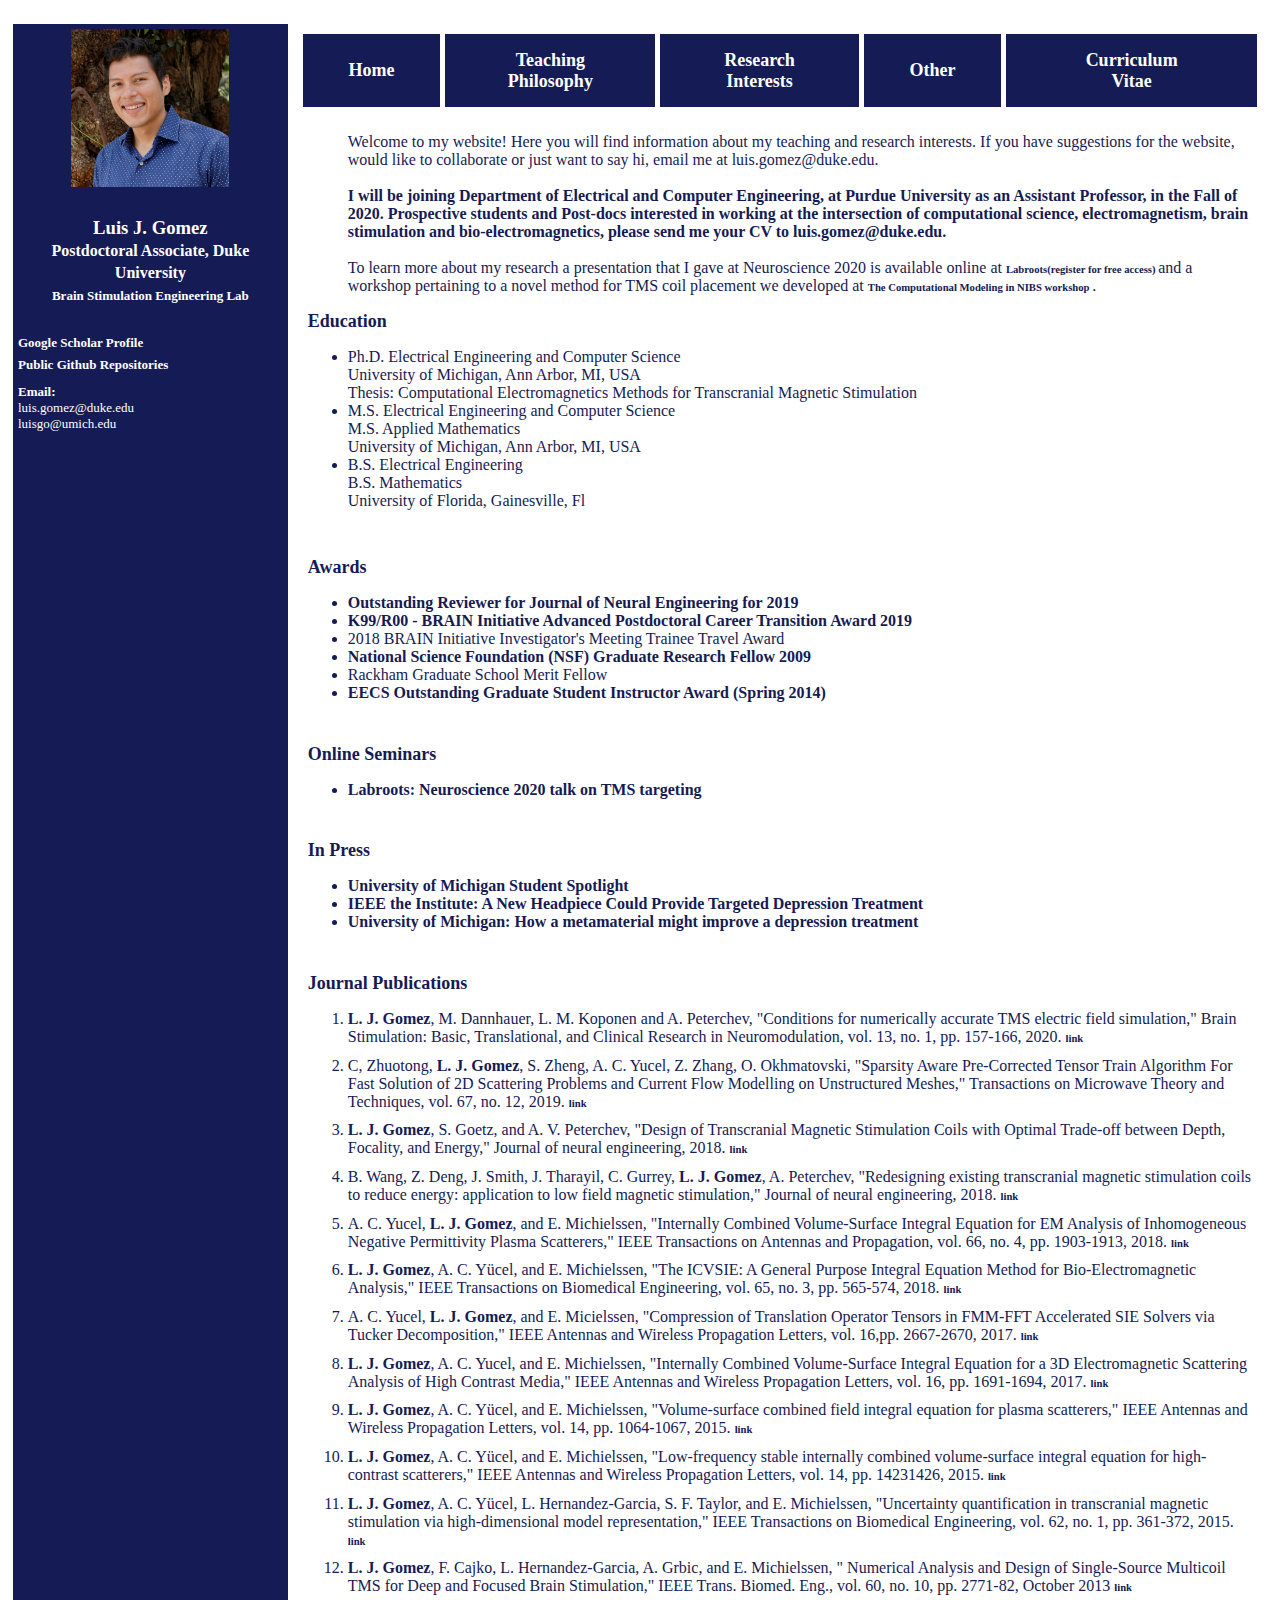
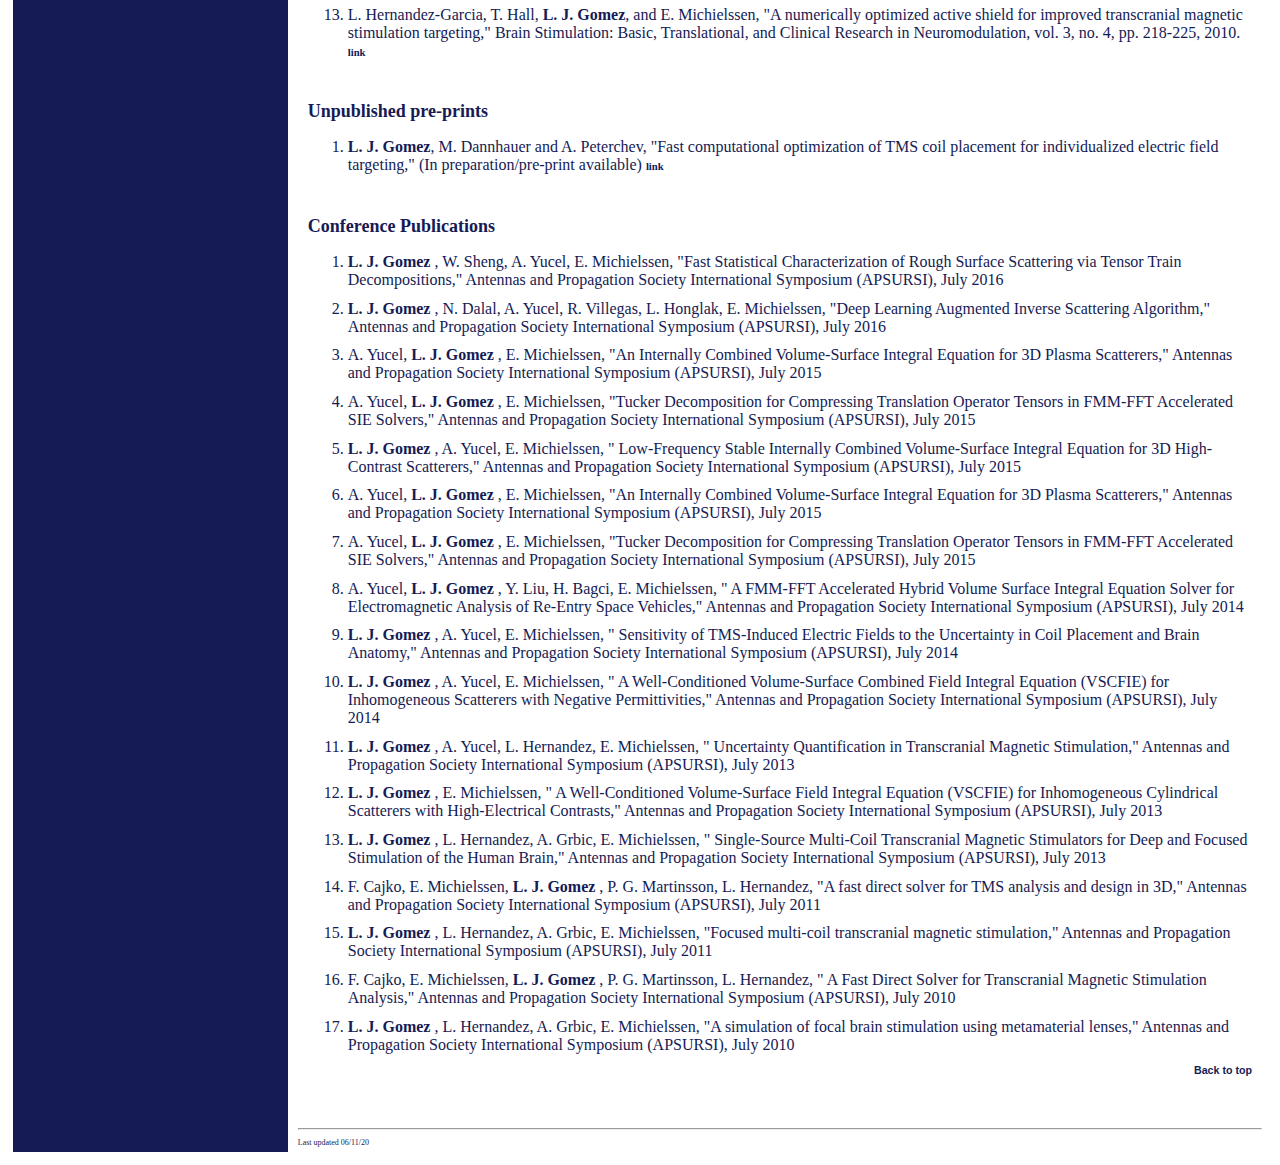
==== commit 2da2ee64: "Update index.html" ====
--- a/index.html
+++ b/index.html
@@ -117,7 +117,7 @@
 	computational science, electromagnetism, brain stimulation and bio-electromagnetics, please send me your CV to luis.gomez@duke.edu.</b> 
 	<br><br>
 	To learn more about my research a presentation that I gave at Neuroscience 2020 is available online at 
-		           Labroots(register for free access) </a> 
+		          <a href="https://www.labroots.com/webinar/improving-precision-targeting-transcranial-magnetic-stimulation" font face="Times New Roman" size="3">  Labroots(register for free access) </a> 
 	and a workshop pertaining to a novel method for TMS coil placement we developed at 
 	<a href="https://www.youtube.com/watch?v=XM_XIC--bJI" font face="Times New Roman" size="3"> The Computational Modeling in NIBS workshop </a>.  <br>
 
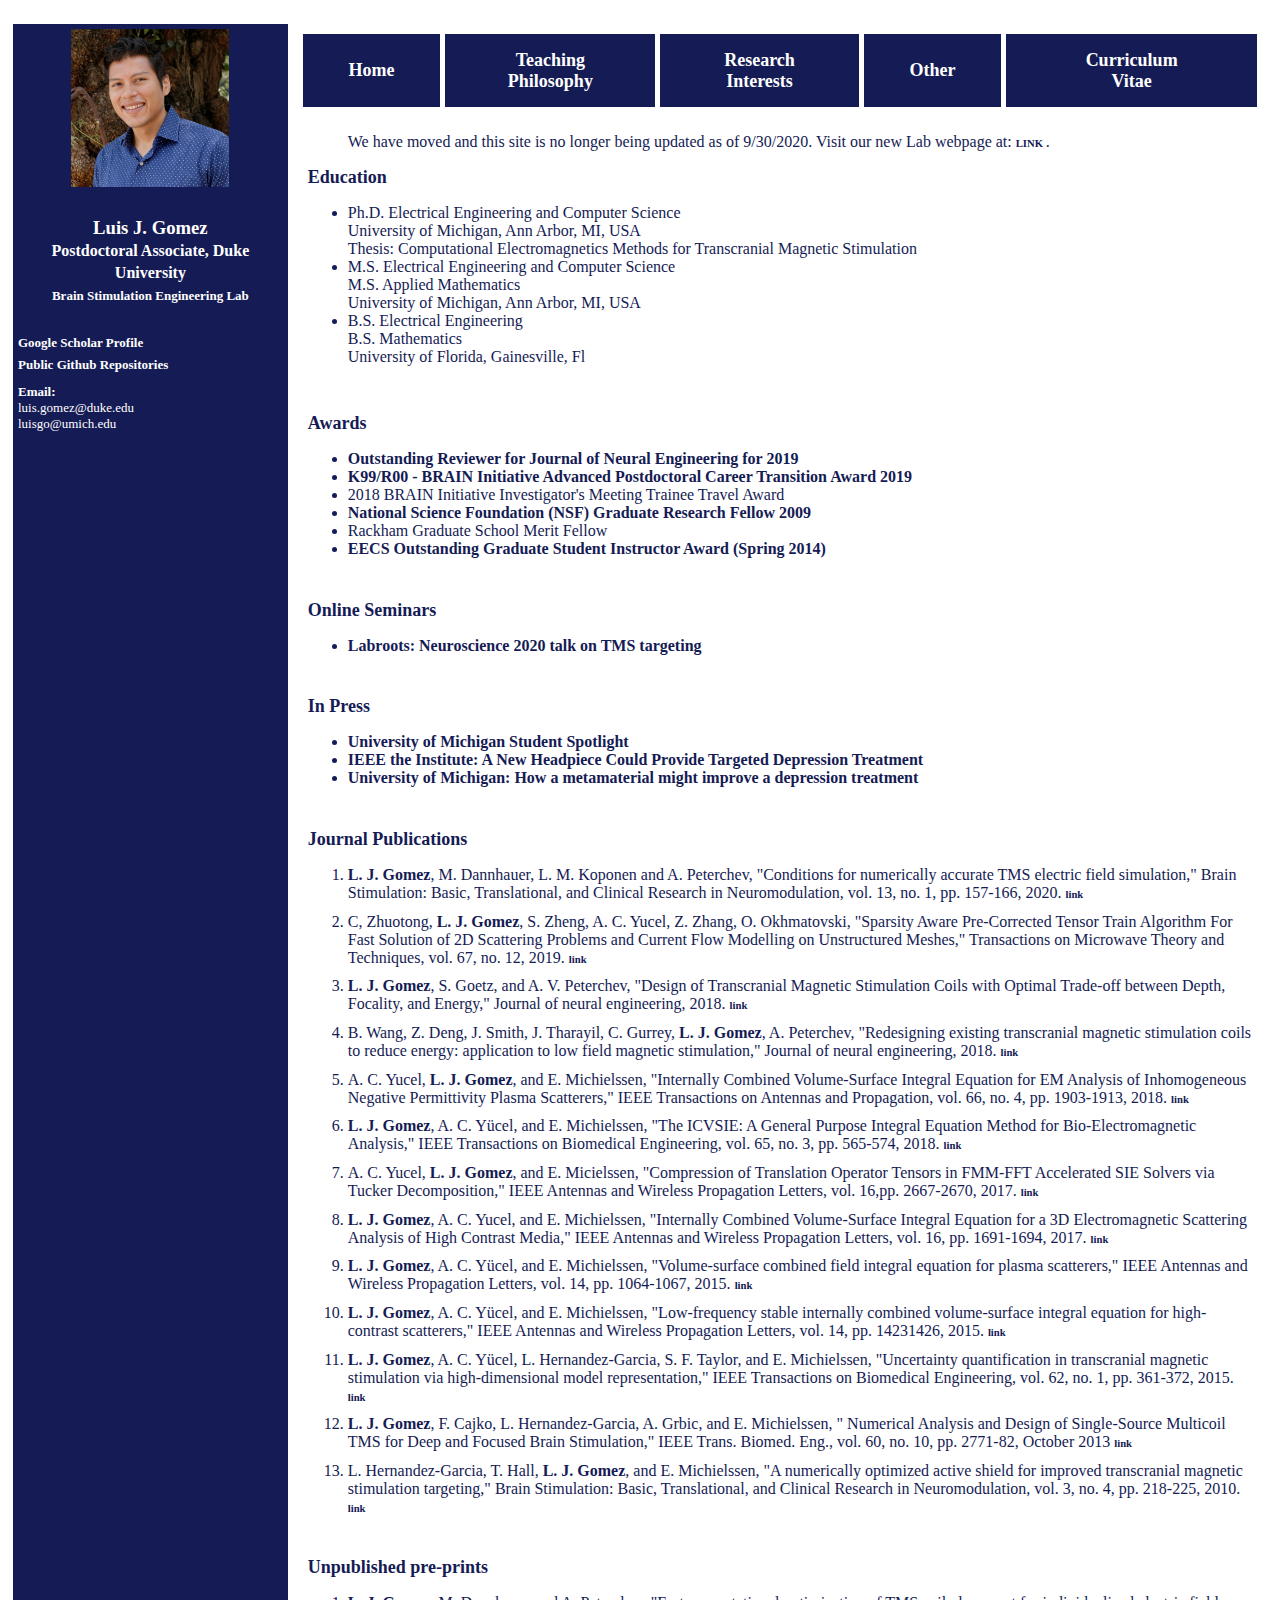
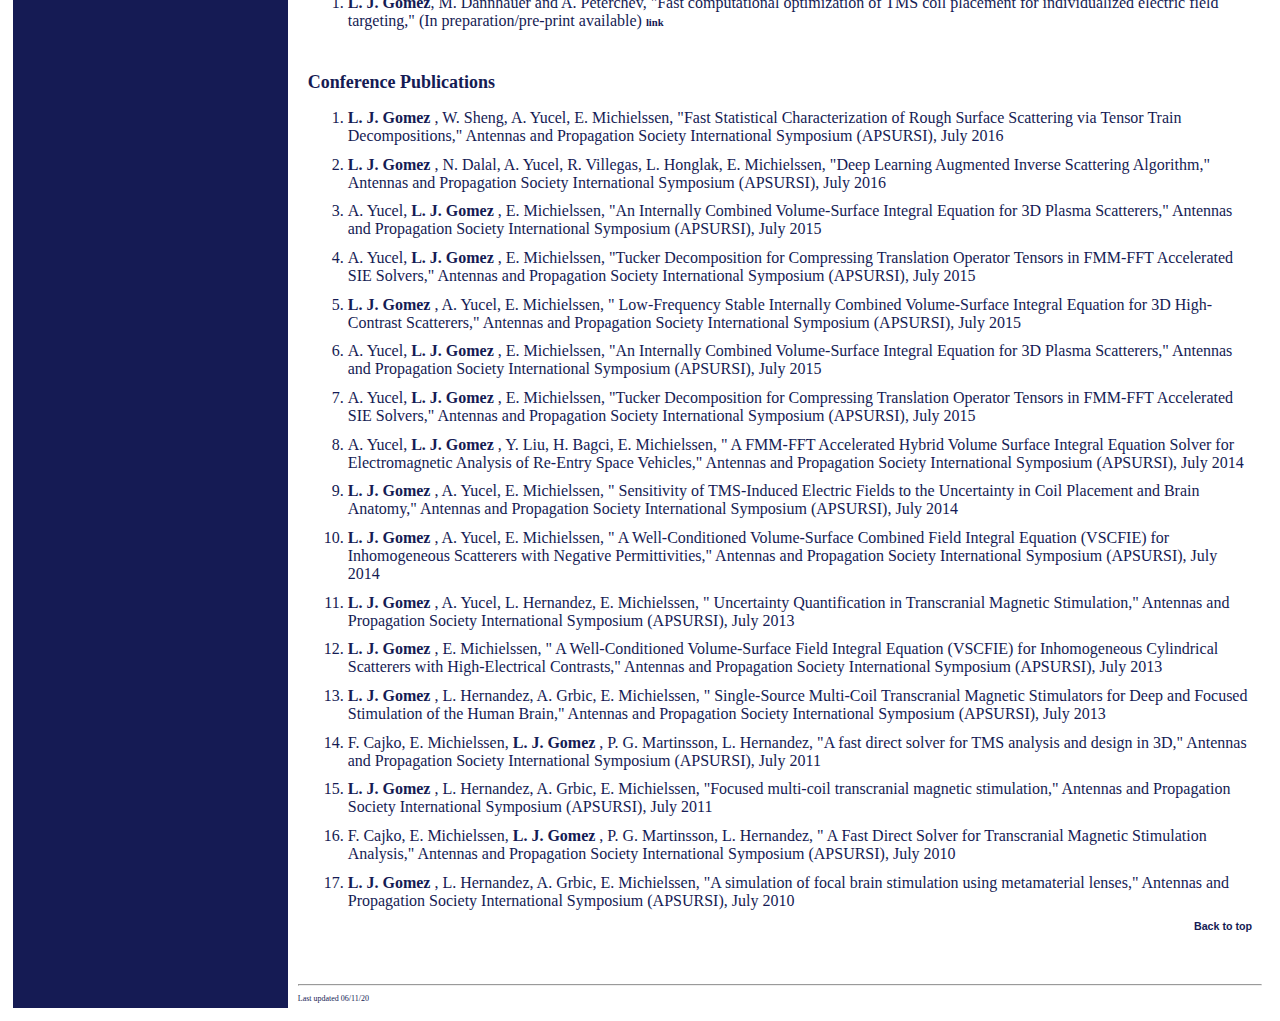
==== commit a318a994: "Update index.html" ====
--- a/index.html
+++ b/index.html
@@ -111,15 +111,8 @@
 		<tr>
 			<td bgColor="#ffffff" vAlign="top" width="78%">
 
-<ul><font face="Times New Roman" size="3">Welcome to my website! Here you will find information about my teaching and research interests. If you have suggestions for the website, would like to collaborate or just want to say hi, email me at luis.gomez@duke.edu.
-
-	<br> <br> <b> I will be joining Department of Electrical and Computer Engineering, at Purdue University as an Assistant Professor, in the Fall of 2020. Prospective students and Post-docs interested in working at the intersection of 
-	computational science, electromagnetism, brain stimulation and bio-electromagnetics, please send me your CV to luis.gomez@duke.edu.</b> 
-	<br><br>
-	To learn more about my research a presentation that I gave at Neuroscience 2020 is available online at 
-		          <a href="https://www.labroots.com/webinar/improving-precision-targeting-transcranial-magnetic-stimulation" font face="Times New Roman" size="3">  Labroots(register for free access) </a> 
-	and a workshop pertaining to a novel method for TMS coil placement we developed at 
-	<a href="https://www.youtube.com/watch?v=XM_XIC--bJI" font face="Times New Roman" size="3"> The Computational Modeling in NIBS workshop </a>.  <br>
+<ul><font face="Times New Roman" size="3">We have moved and this site is no longer being updated as of 9/30/2020. Visit our new Lab webpage at:
+	<a href="engineering.purdue.edu/sublimelab" font face="Times New Roman" size="3"> LINK </a>.  <br>
 
 </ul>
 								<h3><font face="Times New Roman" size="4">Education</font></h3>
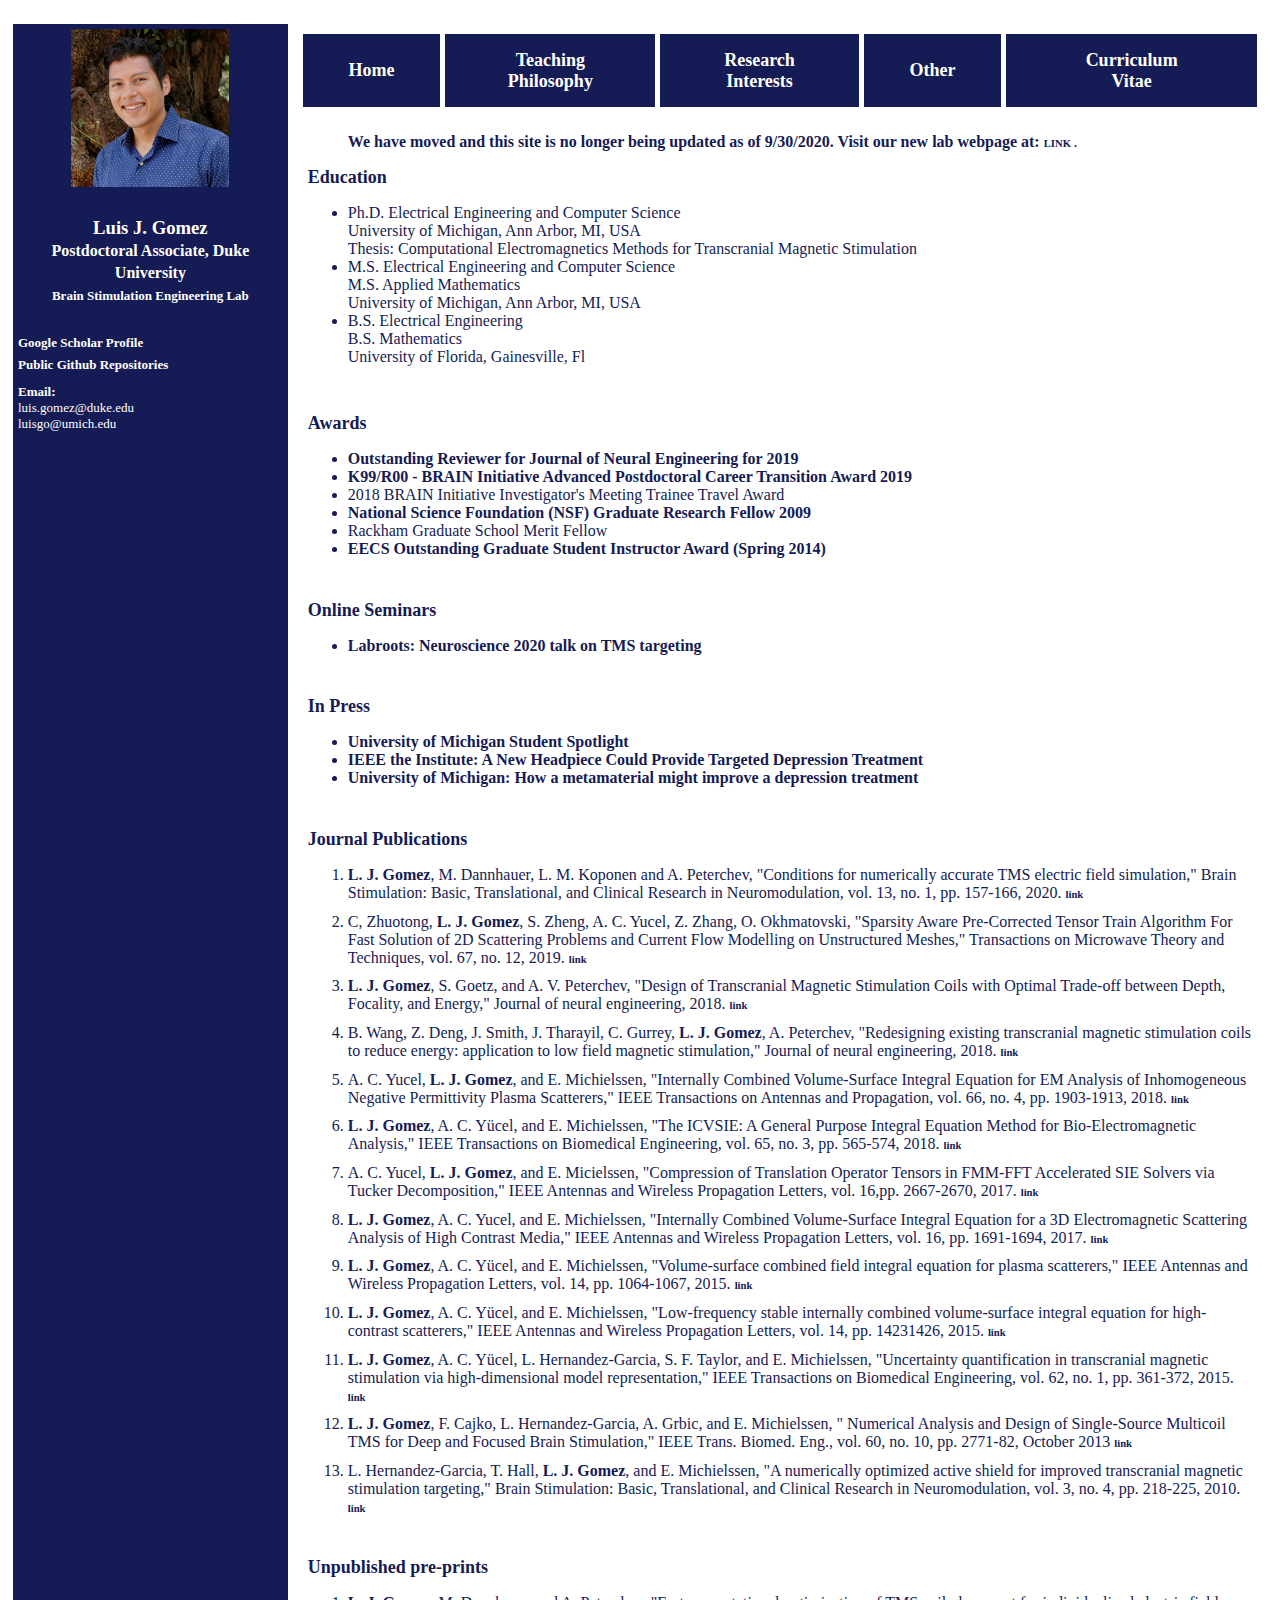
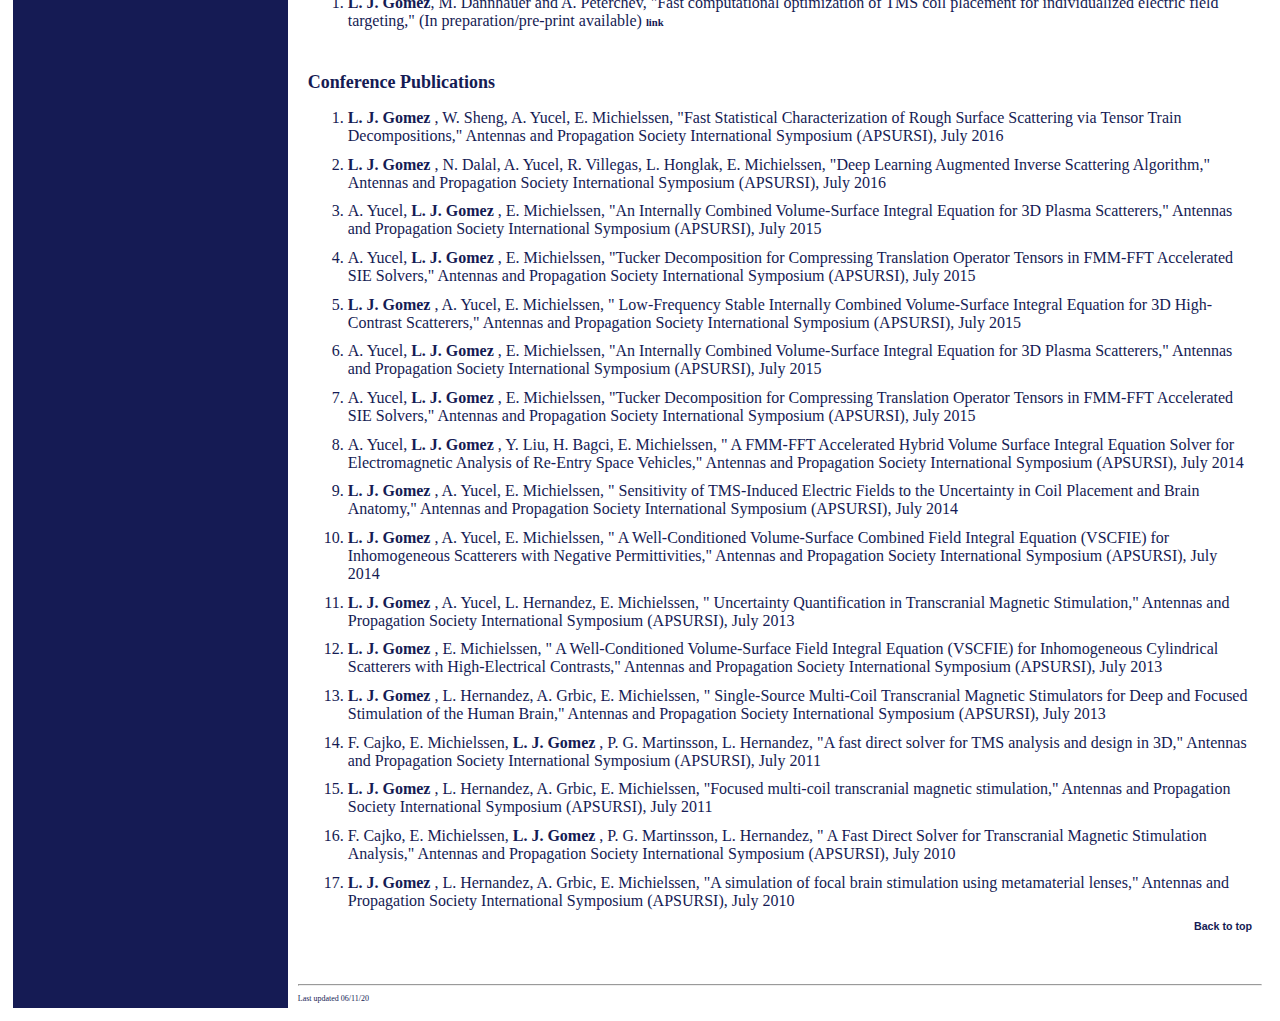
==== commit 9119fd74: "Update index.html" ====
--- a/index.html
+++ b/index.html
@@ -111,7 +111,7 @@
 		<tr>
 			<td bgColor="#ffffff" vAlign="top" width="78%">
 
-<ul><font face="Times New Roman" size="3">We have moved and this site is no longer being updated as of 9/30/2020. Visit our new Lab webpage at:
+<ul><font face="Times New Roman" size="3"> <b> We have moved and this site is no longer being updated as of 9/30/2020. Visit our new lab webpage at: </b>
 	<a href="engineering.purdue.edu/sublimelab" font face="Times New Roman" size="3"> LINK </a>.  <br>
 
 </ul>
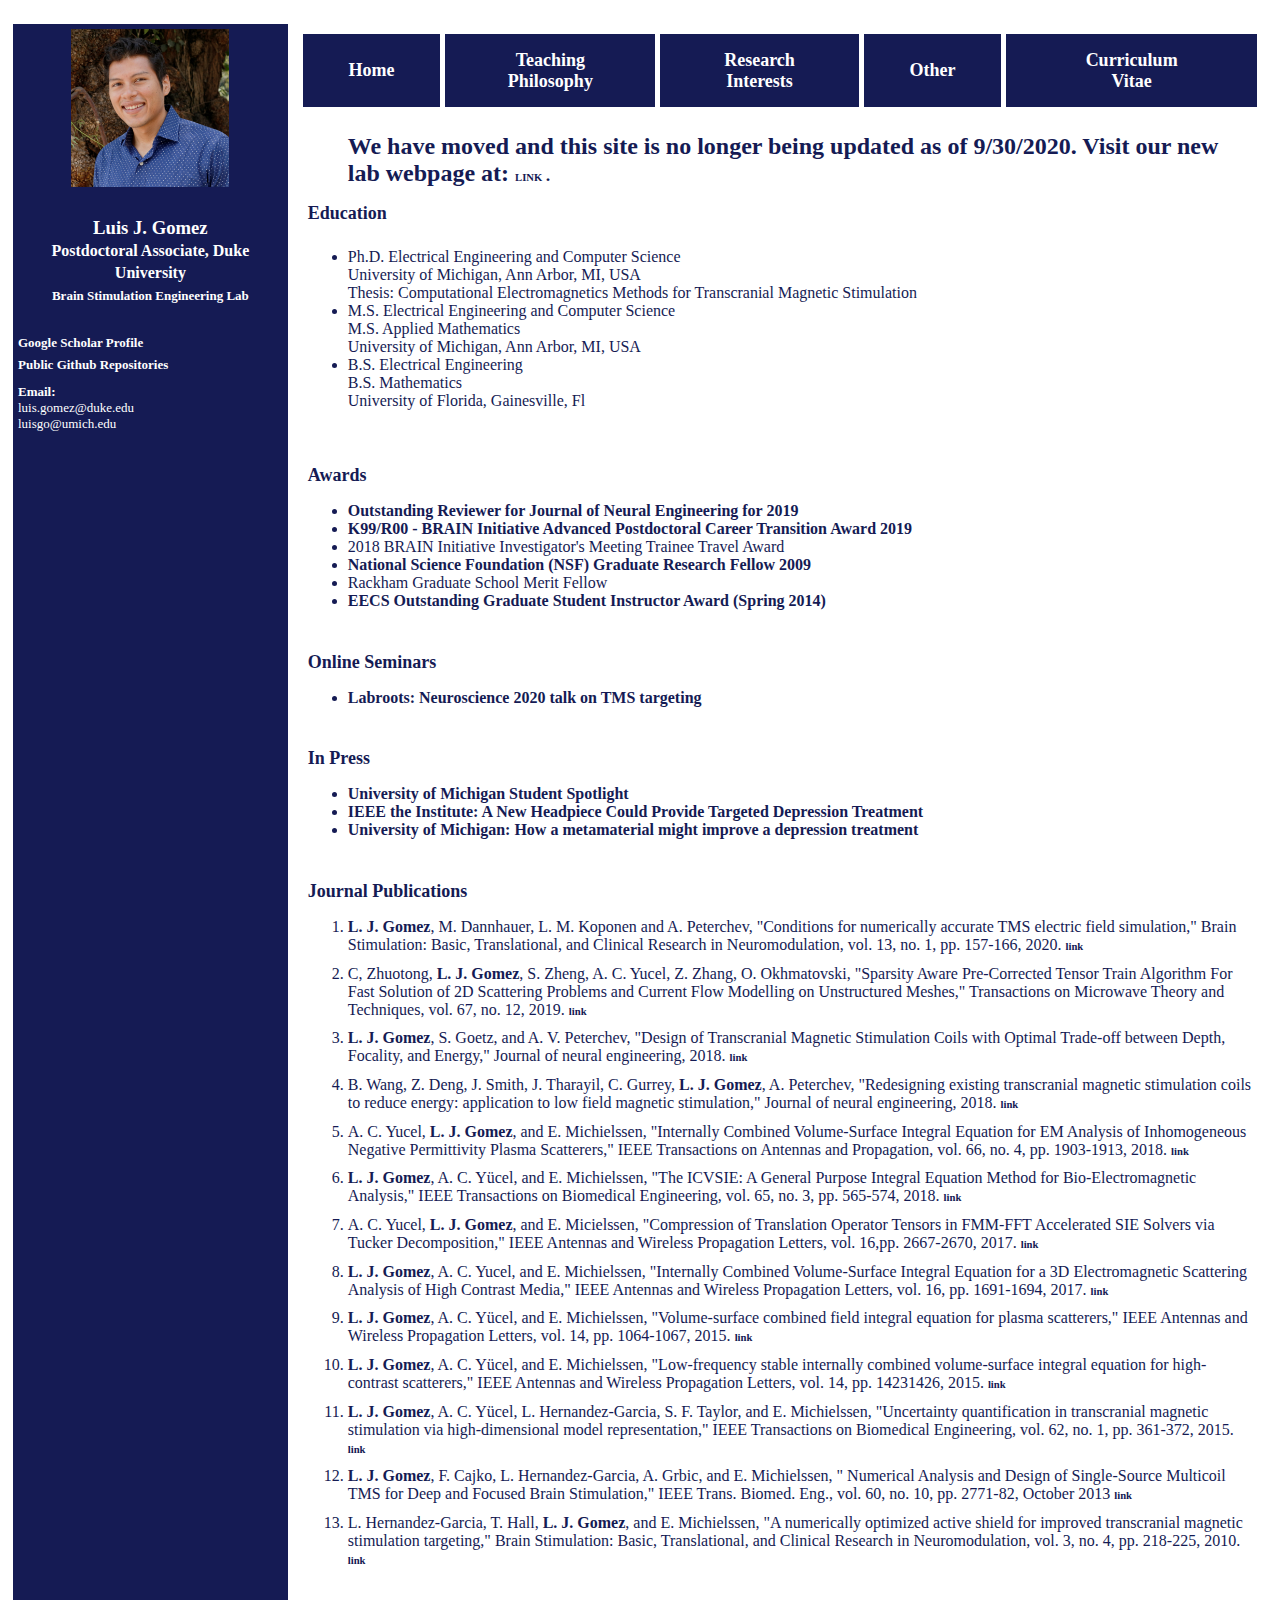
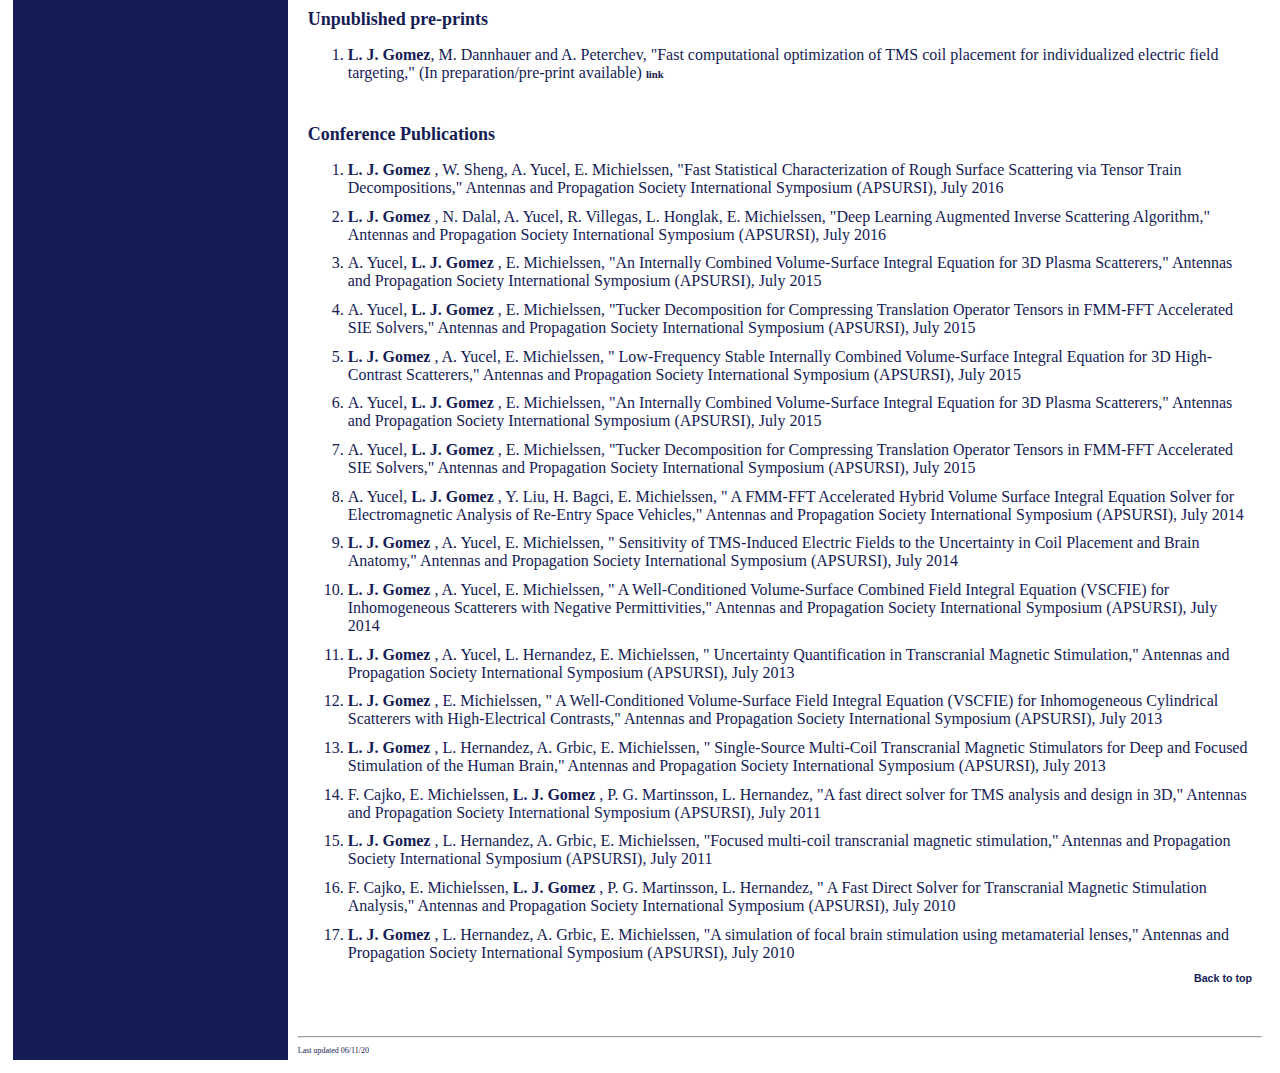
==== commit 79e34c06: "Update index.html" ====
--- a/index.html
+++ b/index.html
@@ -111,8 +111,8 @@
 		<tr>
 			<td bgColor="#ffffff" vAlign="top" width="78%">
 
-<ul><font face="Times New Roman" size="3"> <b> We have moved and this site is no longer being updated as of 9/30/2020. Visit our new lab webpage at: </b>
-	<a href="engineering.purdue.edu/sublimelab" font face="Times New Roman" size="3"> LINK </a>.  <br>
+<ul><font face="Times New Roman" size="5"> <b> We have moved and this site is no longer being updated as of 9/30/2020. Visit our new lab webpage at: </b>
+	<a href="engineering.purdue.edu/sublimelab" font face="Times New Roman" size="5"> LINK </a>.  <br>
 
 </ul>
 								<h3><font face="Times New Roman" size="4">Education</font></h3>
